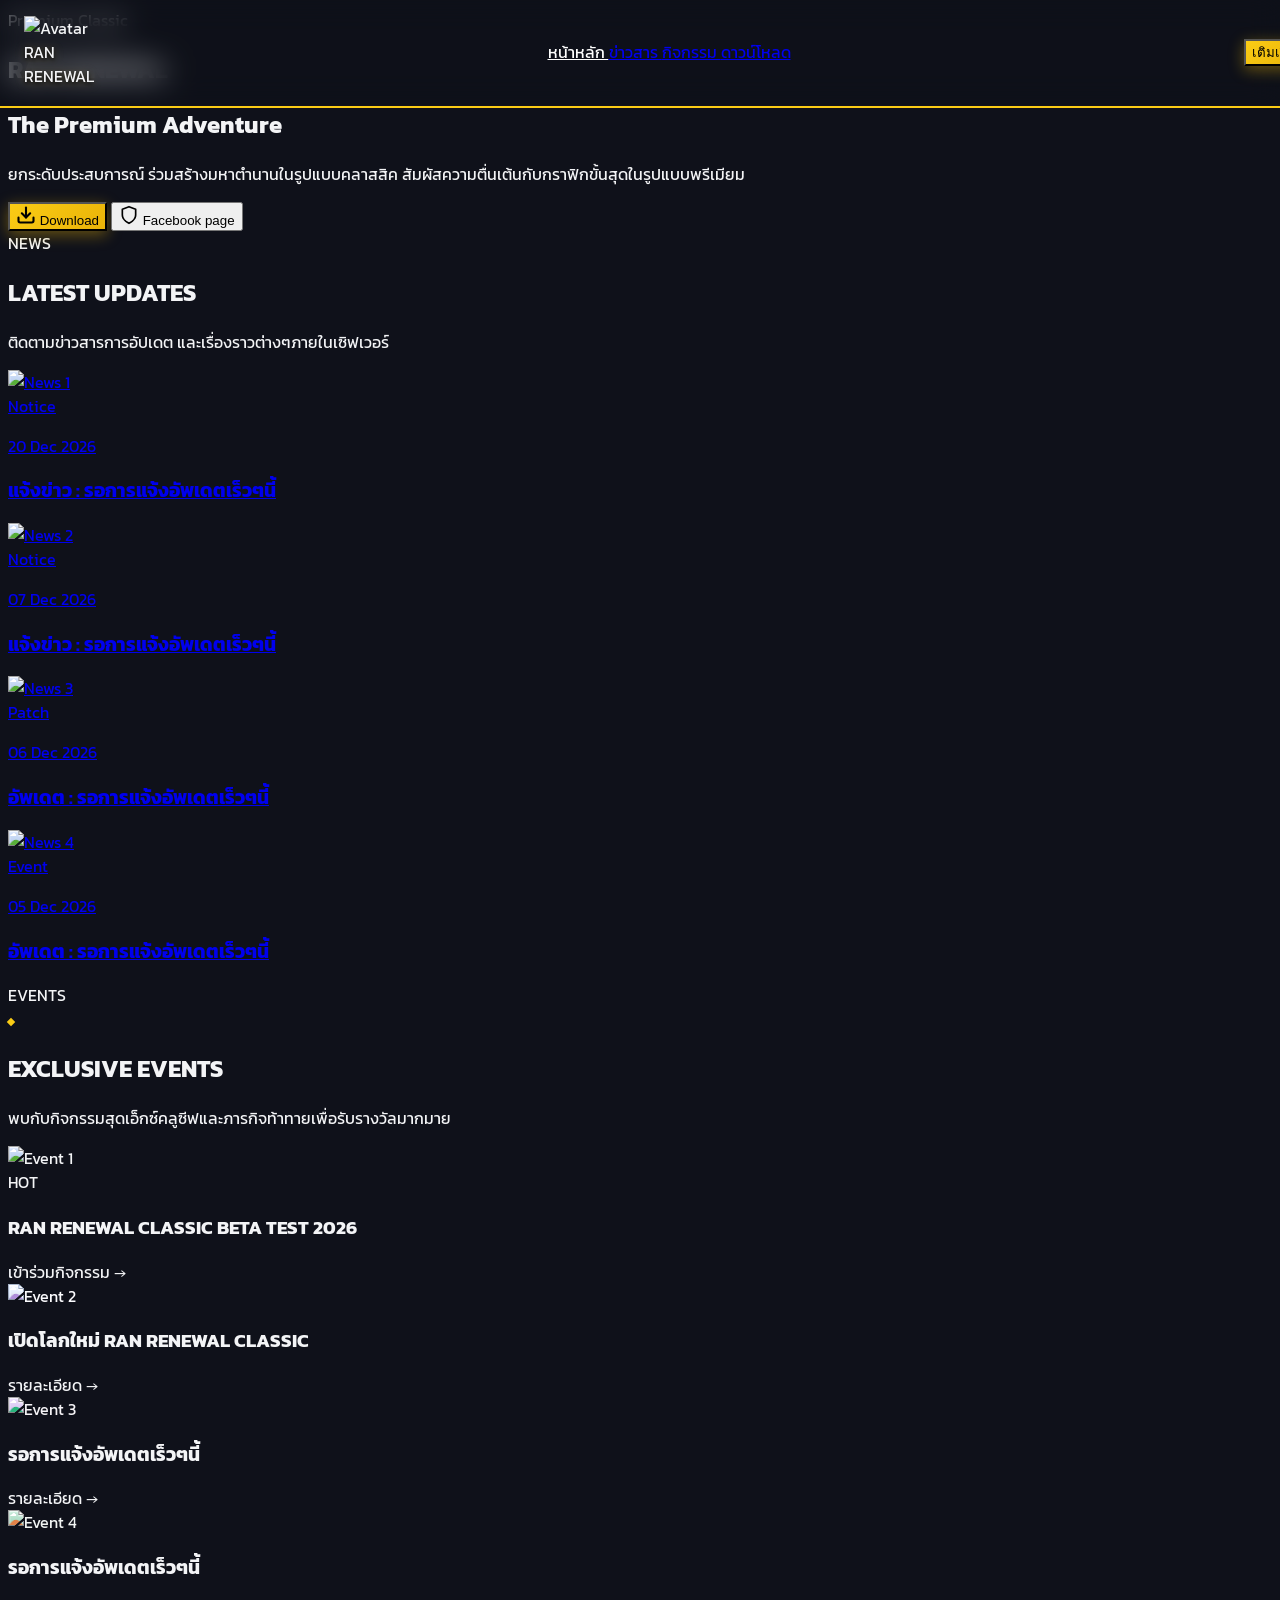
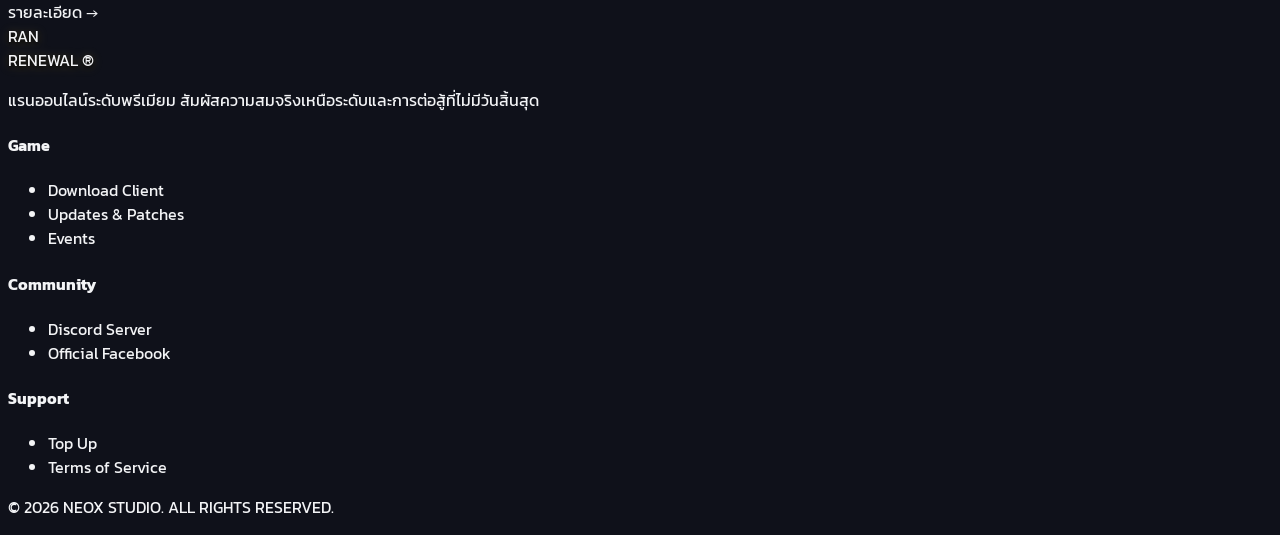
==== index.html @ 946227ad "Add files via upload" ====
<!doctype html>
<html lang="th" class="scroll-smooth">
  <head>
    <meta charset="UTF-8" />
    <meta name="viewport" content="width=device-width, initial-scale=1.0" />
    <title>RAN RENEWAL : Premium Classic</title>
    <style>
      html, body { background-color: #0F111A !important; color: #F3F4F6 !important; }
      #navbar {
        background-color: rgba(15, 17, 26, 0.3);
        backdrop-filter: blur(15px);
        -webkit-backdrop-filter: blur(15px);
      }
    </style>
    <link rel="icon" type="image/png" href="./assets/avatar.png" />
    <link rel="apple-touch-icon" href="./assets/avatar.png" />
    <!-- Google Fonts -->
    <link rel="preconnect" href="https://fonts.googleapis.com" />
    <link rel="preconnect" href="https://fonts.gstatic.com" crossorigin />
    <link
      href="https://fonts.googleapis.com/css2?family=Cinzel:wght@400;500;600;700;800;900&family=Kanit:wght@200;300;400;500;600;700&display=swap"
      rel="stylesheet"
    />
    <!-- Tailwind CSS -->
    <script src="https://cdn.tailwindcss.com"></script>
    <!-- Tailwind Configuration -->
    <script src="./js/tailwind-config.js"></script>
    <!-- Custom CSS -->
    <link rel="stylesheet" href="./css/style.css" />
  </head>
  <body
    style="background-color: #0F111A;"
    class="antialiased overflow-x-hidden selection:bg-ran-gold selection:text-black scroll-smooth"
  >
    <main class="w-full relative overflow-x-hidden">
      <header
        class="fixed top-0 w-full z-50 glass-panel py-4 px-6 md:px-12 flex justify-between items-center"
        id="navbar"
      >
        <div class="flex items-center gap-3 cursor-pointer group">
          <!-- Avatar Icon -->
          <div
            class="w-8 h-8 md:w-10 md:h-10 rounded-md flex items-center justify-center border border-[#d4af37] overflow-hidden relative shadow-[0_0_8px_rgba(212,175,55,0.15)] group-hover:shadow-[0_0_12px_rgba(212,175,55,0.3)] transition-all duration-300 bg-black"
          >
            <img src="./assets/avatar.png" alt="Avatar" class="w-full h-full object-cover transform group-hover:scale-105 transition-transform duration-700" />
            <!-- Inner shadow to make the border pop without being too heavy -->
            <div class="absolute inset-0 shadow-[inset_0_0_4px_rgba(0,0,0,0.6)] pointer-events-none"></div>
          </div>
          
          <!-- Logo Text (Premium Refined) -->
          <div class="flex items-center gap-1 md:gap-2 relative" style="filter: drop-shadow(0 2px 2px #000) drop-shadow(0 0 4px rgba(212,175,55,0.2));">
            <span
              class="font-cinzel text-lg md:text-[20px] font-bold tracking-[0.1em] text-transparent bg-clip-text bg-gradient-to-b from-[#fffae6] via-[#f59e0b] to-[#92400e] pr-0.5"
            >
              RAN
            </span>
            
            <div class="relative flex items-center justify-center w-1.5 h-1.5 mx-0.5 mt-0.5">
              <div class="absolute inset-0 bg-red-600 rounded-full blur-[1px]"></div>
              <div class="w-1.5 h-1.5 rounded-full border border-red-500 bg-transparent relative z-10"></div>
            </div>
            
            <span
              class="font-cinzel text-lg md:text-[20px] font-bold tracking-[0.1em] text-transparent bg-clip-text bg-gradient-to-b from-[#fffae6] via-[#f59e0b] to-[#92400e] pl-0.5"
            >
              RENEWAL
            </span>
          </div>
        </div>

        <nav
          class="hidden font-prompt md:flex gap-20 text-sm text-gray-300 tracking-wide"
        >
          <a
            href="#"
            class="nav-link hover:text-white relative transition-colors"
          >
            หน้าหลัก
          </a>
          <a
            href="#news"
            class="nav-link hover:text-white relative transition-colors"
          >
            ข่าวสาร
          </a>
          <a
            href="#events"
            class="nav-link hover:text-white relative transition-colors"
          >
            กิจกรรม
          </a>
          <a
            href="download.html"
            class="nav-link hover:text-white relative transition-colors"
          >
            ดาวน์โหลด
          </a>
        </nav>

        <button
          class="hidden md:flex bg-ran-gold text-black px-6 py-2 text-sm font-bold tracking-wide btn-gold items-center gap-2 rounded-md transform hover:scale-105 transition-all"
        >
          เติมเงิน
        </button>
      </header>

      <!-- Hero Section (Antigravity Design) -->
      <section
        style="background-color: #0F111A;"
        class="relative min-h-[90vh] md:min-h-screen flex items-center justify-center pt-20 overflow-hidden bg-cover bg-center bg-no-repeat bg-hero"
      >
        <!-- Overlay made highly contrasted -->
        <div
          class="absolute inset-0 bg-gradient-to-b from-[#0a0f18]/80 via-[#0a0f18]/40 to-[#0a0f18] z-0 pointer-events-none"
        ></div>

        <!-- Floating Particles Effect -->
        <div id="particles-container" class="absolute inset-0 z-0 pointer-events-none overflow-hidden mix-blend-screen"></div>

        <!-- Antigravity Ambient Glow Orbs -->
        <div
          class="absolute top-1/4 left-1/4 w-[250px] md:w-[400px] h-[250px] md:h-[400px] bg-blue-600/30 rounded-full blur-[100px] mix-blend-screen animate-pulse-glow z-0 pointer-events-none"
        ></div>
        <div
          class="absolute bottom-1/4 right-1/4 w-[200px] md:w-[300px] h-[200px] md:h-[300px] bg-ran-gold/20 rounded-full blur-[100px] mix-blend-screen animate-pulse-glow z-0 pointer-events-none"
          style="animation-delay: 1s"
        ></div>

        <!-- Spinning Rings -->
        <div
          class="absolute w-[350px] h-[350px] md:w-[700px] md:h-[700px] border border-white/5 rounded-full z-0 flex items-center justify-center animate-spin-slow pointer-events-none"
        >
          <div
            class="w-[250px] h-[250px] md:w-[550px] md:h-[550px] border border-ran-gold/20 rounded-full border-dashed animate-spin-slow-reverse"
          ></div>
          <!-- Orbiting nodes -->
          <div
            class="absolute w-1.5 h-1.5 rounded-full bg-ran-gold shadow-[0_0_15px_#FACC15] top-0 left-1/2 -translate-x-1/2"
          ></div>
          <div
            class="absolute w-2 h-2 rounded-full bg-blue-400 shadow-[0_0_20px_#60A5FA] bottom-[15%] left-[15%]"
          ></div>
          <div
            class="absolute w-1 h-1 rounded-full bg-white shadow-[0_0_10px_#FFF] top-[15%] right-[15%]"
          ></div>
        </div>

        <!-- Floating Content Container (Integrated smoothly with background) -->
        <div
          class="relative z-10 flex flex-col items-center text-center px-4 md:px-16 py-12 max-w-5xl mx-auto mt-10 group"
        >
          <!-- Soft blur for legibility without hard borders -->
          <div
            class="absolute inset-0 bg-black/50 blur-[100px] rounded-full pointer-events-none -z-10"
          ></div>

          <!-- 3rd Anniversary Badge -->
          <div
            class="inline-flex items-center gap-3 text-ran-gold mb-8 font-cinzel text-xs md:text-sm tracking-[0.4em] uppercase border border-ran-gold/30 bg-ran-gold/10 px-6 py-2 rounded-full shadow-[0_0_20px_rgba(250,204,21,0.15)] relative z-10 transition-transform duration-500 hover:scale-105 animate-premium-reveal"
          >
            <span
              class="w-1.5 h-1.5 rotate-45 bg-ran-gold shadow-[0_0_5px_#FACC15]"
            ></span>
            Premium Classic
            <span
              class="w-1.5 h-1.5 rotate-45 bg-ran-gold shadow-[0_0_5px_#FACC15]"
            ></span>
          </div>

          <h1
            class="font-cinzel text-6xl md:text-8xl font-black tracking-widest leading-none mb-4 relative z-10 animate-premium-reveal premium-delay-150"
          >
            <!-- Central intense glow -->
            <span
              class="absolute top-1/2 left-1/2 -translate-x-1/2 -translate-y-1/2 w-[120%] h-[120%] bg-ran-gold/10 blur-[60px] rounded-full -z-10 group-hover:bg-ran-gold/20 transition-colors duration-700 pointer-events-none"
            ></span>

            <span
              class="relative text-transparent bg-clip-text bg-gradient-to-b from-[#FACC15] to-[#A16207] drop-shadow-[0_0_15px_rgba(250,204,21,0.5)]"
            >
              RAN
            </span>
            <span
              class="relative text-transparent bg-clip-text bg-gradient-to-b from-white to-[#9CA3AF] drop-shadow-[0_0_15px_rgba(255,255,255,0.4)]"
            >
              RENEWAL
            </span>
          </h1>

          <h2
            class="font-cinzel text-sm md:text-2xl tracking-[0.6em] text-gray-300 md:tracking-[0.8em] mb-10 uppercase drop-shadow-[0_0_10px_rgba(255,255,255,0.2)] animate-premium-reveal premium-delay-300"
          >
            The Premium Adventure
          </h2>

          <p
            class="font-prompt text-gray-300 text-sm md:text-base mb-12 max-w-[650px] font-light leading-relaxed tracking-wide drop-shadow-md opacity-90 relative z-10 animate-premium-reveal premium-delay-450"
          >
            ยกระดับประสบการณ์
            <span class="text-ran-gold font-medium">
              ร่วมสร้างมหาตำนานในรูปแบบคลาสสิค
            </span>
            สัมผัสความตื่นเต้นกับกราฟิกขั้นสุดในรูปแบบพรีเมียม
          </p>

          <div
            class="flex flex-col md:flex-row gap-6 w-full md:w-auto px-4 md:px-0 relative z-10 animate-premium-reveal premium-delay-600"
          >
            <button
              onclick="window.location.href='download.html'"
              class="flex-1 md:flex-none btn-gold text-black px-12 py-4 flex items-center justify-center gap-3 rounded-lg group border border-[#FDE047] relative overflow-hidden transition-all duration-300 hover:shadow-[0_0_40px_rgba(250,204,21,0.6)] hover:-translate-y-1"
            >
              <div class="absolute inset-0 overflow-hidden pointer-events-none">
                <div
                  class="absolute top-0 h-full w-[40%] bg-gradient-to-r from-transparent via-white to-transparent opacity-40 animate-sweep mix-blend-overlay"
                ></div>
              </div>
              <svg
                xmlns="http://www.w3.org/2000/svg"
                width="20"
                height="20"
                viewBox="0 0 24 24"
                fill="none"
                stroke="currentColor"
                stroke-width="2.5"
                stroke-linecap="round"
                stroke-linejoin="round"
                class="relative z-10"
              >
                <path d="M21 15v4a2 2 0 0 1-2 2H5a2 2 0 0 1-2-2v-4"></path>
                <polyline points="7 10 12 15 17 10"></polyline>
                <line x1="12" y1="15" x2="12" y2="3"></line>
              </svg>
              <span class="font-bold uppercase tracking-[0.2em] relative z-10">
                Download
              </span>
            </button>
            <button
              class="flex-1 md:flex-none text-white hover:text-ran-gold py-4 px-12 flex items-center justify-center gap-3 tracking-[0.2em] rounded-lg bg-white/5 border border-white/20 hover:border-ran-gold hover:bg-white/10 backdrop-blur-md shadow-[0_0_15px_rgba(255,255,255,0.05)] hover:shadow-[0_0_30px_rgba(250,204,21,0.3)] transition-all duration-300 hover:-translate-y-1"
            >
              <svg
                xmlns="http://www.w3.org/2000/svg"
                width="20"
                height="20"
                viewBox="0 0 24 24"
                fill="none"
                stroke="currentColor"
                stroke-width="2"
                stroke-linecap="round"
                stroke-linejoin="round"
              >
                <path d="M12 22s8-4 8-10V5l-8-3-8 3v7c0 6 8 10 8 10z"></path>
              </svg>
              <span class="uppercase font-medium text-sm text-center">
                Facebook page
              </span>
            </button>
          </div>
        </div>
      </section>

      <!-- Premium Separator Transition -->
      <div
        class="relative w-full h-24 flex items-center justify-center -my-12 z-30 pointer-events-none"
      >
        <!-- Blending gradient background to smooth out the hard cut -->
        <div
          class="absolute inset-0 bg-gradient-to-b from-[#0F111A] via-transparent to-[#161925] opacity-80"
        ></div>

        <!-- Glowing Faded Line -->
        <div
          class="w-full max-w-7xl h-[2px] bg-gradient-to-r from-transparent via-ran-gold/30 to-transparent absolute top-1/2 overflow-hidden shadow-[0_0_15px_rgba(250,204,21,0.3)]"
        >
          <div
            class="absolute top-0 h-full w-[20%] bg-gradient-to-r from-transparent via-ran-gold to-transparent opacity-80 animate-sweep shadow-[0_0_15px_#FACC15]"
          ></div>
        </div>

        <!-- Middle glowing design -->
        <div
          class="absolute top-1/2 left-1/2 -translate-x-1/2 -translate-y-1/2 flex items-center gap-3"
        >
          <!-- Left Long Fade Dash -->
          <div class="w-12 md:w-24 h-[1px] bg-gradient-to-l from-ran-gold to-transparent shadow-[0_0_10px_#FACC15]"></div>

          <!-- Left Hollow Diamond -->
          <div
            class="w-2.5 h-2.5 rotate-45 border-[1px] border-ran-gold shadow-[0_0_8px_#FACC15]"
          ></div>

          <!-- Center Glowing Diamond -->
          <div class="relative flex items-center justify-center">
            <div
              class="absolute inset-0 bg-ran-gold blur-[12px] opacity-60 rounded-full animate-pulse-glow"
            ></div>
            <div
              class="w-4 h-4 rotate-45 border-[1.5px] border-ran-gold bg-[#0F111A] flex items-center justify-center relative z-10 shadow-[0_0_15px_rgba(250,204,21,0.5)]"
            >
              <div
                class="w-1.5 h-1.5 bg-ran-gold shadow-[0_0_8px_#FACC15]"
              ></div>
            </div>
          </div>

          <!-- Right Hollow Diamond -->
          <div
            class="w-2.5 h-2.5 rotate-45 border-[1px] border-ran-gold shadow-[0_0_8px_#FACC15]"
          ></div>

          <!-- Right Long Fade Dash -->
          <div class="w-12 md:w-24 h-[1px] bg-gradient-to-r from-ran-gold to-transparent shadow-[0_0_10px_#FACC15]"></div>
        </div>
      </div>

      <!-- News Layer -->
      <section
        id="news"
        class="py-20 md:py-32 px-6 md:px-12 relative z-10 bg-ran-section-alt"
      >
        <div class="max-w-7xl mx-auto relative z-10">
          <div
            class="flex flex-col md:flex-row justify-between items-end mb-16 gap-6"
          >
            <div
              class="relative pl-5 md:pl-8 border-l-[3px] border-ran-gold/40"
            >
              <!-- Large subtle background text -->
              <span
                class="absolute -top-10 -left-2 md:-top-16 md:-left-4 text-[70px] md:text-[110px] font-cinzel font-black pointer-events-none select-none text-transparent bg-clip-text bg-gradient-to-b from-white/[0.05] to-transparent"
              >
                NEWS
              </span>

              <!-- Main Header -->
              <h2
                class="font-cinzel text-4xl md:text-5xl font-black mb-3 tracking-[0.15em] drop-shadow-lg uppercase relative z-10 flex flex-wrap gap-x-4"
              >
                <span
                  class="text-transparent bg-clip-text bg-gradient-to-b from-white to-gray-400 drop-shadow-[0_2px_10px_rgba(255,255,255,0.2)]"
                >
                  LATEST
                </span>
                <span
                  class="text-transparent bg-clip-text bg-gradient-to-b from-[#FACC15] via-[#EAB308] to-[#854d0e] drop-shadow-[0_2px_15px_rgba(250,204,21,0.4)]"
                >
                  UPDATES
                </span>
              </h2>

              <!-- Subtitle with accent line -->
              <div class="flex items-center gap-3 relative z-10">
                <div
                  class="w-1.5 h-1.5 rotate-45 bg-ran-gold shadow-[0_0_5px_#FACC15]"
                ></div>
                <p
                  class="text-gray-300 text-sm md:text-base font-light font-prompt tracking-[0.05em]"
                >
                  ติดตามข่าวสารการอัปเดต และเรื่องราวต่างๆภายในเซิฟเวอร์
                </p>
              </div>
            </div>
            <!-- <a href="#" class="text-xs text-ran-gold-dark hover:text-ran-gold transition-all duration-300 inline-flex items-center gap-2 uppercase tracking-widest font-cinzel border border-ran-gold-dark/30 hover:border-ran-gold px-6 py-2 rounded-md bg-white/5 hover:bg-ran-gold/10 hover:shadow-[0_0_20px_rgba(250,204,21,0.5)]">
                View Archive <span>&rarr;</span>
            </a> -->
          </div>

          <div class="grid grid-cols-1 md:grid-cols-2 lg:grid-cols-4 gap-8">
            <a
              href="#"
              class="block group rounded-xl overflow-hidden bg-ran-card shadow-lg hover:shadow-[0_0_30px_rgba(59,130,246,0.6)] relative hover:z-20 hover:-translate-y-2 transition-all duration-300 border border-white/5 hover:border-blue-500"
            >
              <div class="relative h-48 overflow-hidden">
                <img
                  src="./assets/card_news_1774046502289.png"
                  alt="News 1"
                  class="w-full h-full object-cover transition-transform duration-700 group-hover:scale-110"
                />
                <div
                  class="absolute top-3 right-3 bg-blue-600 text-white text-[10px] font-bold px-3 py-1 tracking-wider rounded uppercase shadow-md"
                >
                  Notice
                </div>
              </div>
              <div class="p-6">
                <p
                  class="text-[11px] text-ran-gold mb-2 font-prompt tracking-wider uppercase"
                >
                  20 Dec 2026
                </p>
                <h3
                  class="text-base font-medium text-white group-hover:text-blue-400 transition-colors line-clamp-2 leading-relaxed font-prompt"
                >
                  แจ้งข่าว : รอการแจ้งอัพเดตเร็วๆนี้
                </h3>
              </div>
            </a>

            <a
              href="#"
              class="block group rounded-xl overflow-hidden bg-ran-card shadow-lg hover:shadow-[0_0_30px_rgba(96,165,250,0.6)] relative hover:z-20 hover:-translate-y-2 transition-all duration-300 border border-white/5 hover:border-blue-400"
            >
              <div class="relative h-48 overflow-hidden">
                <img
                  src="./assets/card_news_1774046502289.png"
                  alt="News 2"
                  class="w-full h-full object-cover transition-transform duration-700 group-hover:scale-110 hue-rotate-[90deg]"
                />
                <div
                  class="absolute top-3 right-3 bg-blue-600 text-white text-[10px] font-bold px-3 py-1 tracking-wider rounded uppercase shadow-md"
                >
                  Notice
                </div>
              </div>
              <div class="p-6">
                <p
                  class="text-[11px] text-ran-gold mb-2 font-prompt tracking-wider uppercase"
                >
                  07 Dec 2026
                </p>
                <h3
                  class="text-base font-medium text-white group-hover:text-blue-400 transition-colors line-clamp-2 leading-relaxed font-prompt"
                >
                  แจ้งข่าว : รอการแจ้งอัพเดตเร็วๆนี้
                </h3>
              </div>
            </a>

            <a
              href="#"
              class="block group rounded-xl overflow-hidden bg-ran-card shadow-lg hover:shadow-[0_0_30px_rgba(192,132,252,0.6)] relative hover:z-20 hover:-translate-y-2 transition-all duration-300 border border-white/5 hover:border-purple-400"
            >
              <div class="relative h-48 overflow-hidden">
                <img
                  src="./assets/card_news_1774046502289.png"
                  alt="News 3"
                  class="w-full h-full object-cover transition-transform duration-700 group-hover:scale-110 hue-rotate-180"
                />
                <div
                  class="absolute top-3 right-3 bg-purple-600 text-white text-[10px] font-bold px-3 py-1 tracking-wider rounded uppercase shadow-md"
                >
                  Patch
                </div>
              </div>
              <div class="p-6">
                <p
                  class="text-[11px] text-ran-gold mb-2 font-prompt tracking-wider uppercase"
                >
                  06 Dec 2026
                </p>
                <h3
                  class="text-base font-medium text-white group-hover:text-purple-400 transition-colors line-clamp-2 leading-relaxed font-prompt"
                >
                  อัพเดต : รอการแจ้งอัพเดตเร็วๆนี้
                </h3>
              </div>
            </a>

            <a
              href="#"
              class="block group rounded-xl overflow-hidden bg-ran-card shadow-lg hover:shadow-[0_0_30px_rgba(250,204,21,0.6)] relative hover:z-20 hover:-translate-y-2 transition-all duration-300 border border-white/5 hover:border-ran-gold"
            >
              <div class="relative h-48 overflow-hidden">
                <img
                  src="./assets/card_news_1774046502289.png"
                  alt="News 4"
                  class="w-full h-full object-cover transition-transform duration-700 group-hover:scale-110 sepia"
                />
                <div
                  class="absolute top-3 right-3 bg-ran-gold text-black text-[10px] font-bold px-3 py-1 tracking-wider rounded uppercase shadow-md"
                >
                  Event
                </div>
              </div>
              <div class="p-6">
                <p
                  class="text-[11px] text-ran-gold mb-2 font-prompt tracking-wider uppercase"
                >
                  05 Dec 2026
                </p>
                <h3
                  class="text-base font-medium text-white group-hover:text-ran-gold transition-colors line-clamp-2 leading-relaxed font-prompt"
                >
                  อัพเดต : รอการแจ้งอัพเดตเร็วๆนี้
                </h3>
              </div>
            </a>
          </div>
        </div>
      </section>

      <!-- Premium Separator Transition (News to Events) -->
      <div
        class="relative w-full h-24 flex items-center justify-center -my-12 z-30 pointer-events-none"
      >
        <!-- Blending gradient background to smooth out the hard cut -->
        <div
          class="absolute inset-0 bg-gradient-to-b from-[#161925] via-transparent to-[#1A1625] opacity-80"
        ></div>

        <!-- Glowing Faded Line -->
        <div
          class="w-full max-w-7xl h-[2px] bg-gradient-to-r from-transparent via-ran-gold/30 to-transparent absolute top-1/2 overflow-hidden shadow-[0_0_15px_rgba(250,204,21,0.3)]"
        >
          <div
            class="absolute top-0 h-full w-[20%] bg-gradient-to-r from-transparent via-ran-gold to-transparent opacity-80 animate-sweep shadow-[0_0_15px_#FACC15]"
          ></div>
        </div>

        <!-- Middle glowing design -->
        <div
          class="absolute top-1/2 left-1/2 -translate-x-1/2 -translate-y-1/2 flex items-center gap-3"
        >
          <!-- Left Long Fade Dash -->
          <div class="w-12 md:w-24 h-[1px] bg-gradient-to-l from-ran-gold to-transparent shadow-[0_0_10px_#FACC15]"></div>

          <!-- Left Hollow Diamond -->
          <div
            class="w-2.5 h-2.5 rotate-45 border-[1px] border-ran-gold shadow-[0_0_8px_#FACC15]"
          ></div>

          <!-- Center Glowing Diamond -->
          <div class="relative flex items-center justify-center">
            <div
              class="absolute inset-0 bg-ran-gold blur-[12px] opacity-60 rounded-full animate-pulse-glow"
            ></div>
            <div
              class="w-4 h-4 rotate-45 border-[1.5px] border-ran-gold bg-[#0F111A] flex items-center justify-center relative z-10 shadow-[0_0_15px_rgba(250,204,21,0.5)]"
            >
              <div
                class="w-1.5 h-1.5 bg-ran-gold shadow-[0_0_8px_#FACC15]"
              ></div>
            </div>
          </div>

          <!-- Right Hollow Diamond -->
          <div
            class="w-2.5 h-2.5 rotate-45 border-[1px] border-ran-gold shadow-[0_0_8px_#FACC15]"
          ></div>

          <!-- Right Long Fade Dash -->
          <div class="w-12 md:w-24 h-[1px] bg-gradient-to-r from-ran-gold to-transparent shadow-[0_0_10px_#FACC15]"></div>
        </div>
      </div>

      <!-- Events Section (Contrasting background) -->
      <section
        id="events"
        class="py-24 md:py-32 px-6 md:px-12 relative z-10 bg-[#1A1625] overflow-hidden"
      >
        <!-- Faint gradient overlay -->
        <div
          class="absolute inset-0 bg-gradient-to-t from-ran-bg to-transparent z-0 pointer-events-none"
        ></div>

        <div class="max-w-7xl mx-auto relative z-10">
          <div class="text-center mb-16 relative flex flex-col items-center">
            <!-- Large subtle background text -->
            <span
              class="absolute top-1/2 left-1/2 -translate-x-1/2 -translate-y-[60%] text-[70px] md:text-[110px] font-cinzel font-black pointer-events-none select-none text-transparent bg-clip-text bg-gradient-to-b from-white/[0.05] to-transparent z-0"
            >
              EVENTS
            </span>

            <div class="relative z-10 flex flex-col items-center">
              <span class="diamond mb-6 shadow-[0_0_10px_#FACC15]"></span>
              <h2
                class="font-cinzel text-4xl md:text-5xl font-black mb-4 tracking-[0.15em] drop-shadow-lg uppercase flex flex-wrap justify-center gap-x-4"
              >
                <span
                  class="text-transparent bg-clip-text bg-gradient-to-b from-white to-gray-400 drop-shadow-[0_2px_10px_rgba(255,255,255,0.2)]"
                >
                  EXCLUSIVE
                </span>
                <span
                  class="text-transparent bg-clip-text bg-gradient-to-b from-[#FACC15] via-[#EAB308] to-[#854d0e] drop-shadow-[0_2px_15px_rgba(250,204,21,0.4)]"
                >
                  EVENTS
                </span>
              </h2>
              <div
                class="w-24 h-[1px] bg-gradient-to-r from-transparent via-ran-gold to-transparent mb-5 opacity-70"
              ></div>
              <p
                class="text-gray-300 text-sm md:text-base font-light font-prompt tracking-[0.05em] max-w-2xl mx-auto"
              >
                พบกับกิจกรรมสุดเอ็กซ์คลูซีฟและภารกิจท้าทายเพื่อรับรางวัลมากมาย
              </p>
            </div>
          </div>

          <div class="grid grid-cols-1 md:grid-cols-2 lg:grid-cols-4 gap-6">
            <!-- Event cards brightened -->
            <div class="group cursor-pointer">
              <div
                class="relative h-72 rounded-2xl overflow-hidden border border-white/10 group-hover:border-ran-gold transition-all duration-500 shadow-xl group-hover:shadow-[0_0_30px_rgba(250,204,21,0.6)] group-hover:z-20 z-10"
              >
                <div
                  class="absolute inset-0 bg-gradient-to-t from-[#1A1625] via-transparent to-transparent z-10 opacity-90 group-hover:opacity-70 transition-opacity"
                ></div>
                <img
                  src="./assets/card_news_1774046502289.png"
                  alt="Event 1"
                  class="w-full h-full object-cover transition-transform duration-700 group-hover:scale-105 saturate-150"
                />
                <div class="absolute top-4 left-4 z-20 flex gap-2">
                  <span
                    class="bg-red-500 text-[10px] text-white font-bold px-3 py-1 rounded shadow-lg animate-pulse"
                  >
                    HOT
                  </span>
                </div>
                <div
                  class="absolute bottom-0 left-0 w-full p-6 z-20 transform translate-y-2 group-hover:translate-y-0 transition-transform"
                >
                  <h3
                    class="font-prompt text-lg font-bold text-white mb-2 leading-tight drop-shadow-md"
                  >
                    RAN RENEWAL CLASSIC BETA TEST 2026
                  </h3>
                  <div
                    class="flex items-center gap-2 text-xs text-ran-gold font-prompt font-semibold uppercase tracking-widest bg-black/40 px-3 py-1.5 rounded w-max backdrop-blur-md opacity-0 group-hover:opacity-100 transition-opacity"
                  >
                    <span>เข้าร่วมกิจกรรม</span>
                    <span>&rarr;</span>
                  </div>
                </div>
              </div>
            </div>

            <div class="group cursor-pointer">
              <div
                class="relative h-72 rounded-2xl overflow-hidden border border-white/10 group-hover:border-ran-gold transition-all duration-500 shadow-xl group-hover:shadow-[0_0_30px_rgba(250,204,21,0.6)] group-hover:z-20 z-10"
              >
                <div
                  class="absolute inset-0 bg-gradient-to-t from-[#1A1625] via-transparent to-transparent z-10 opacity-90 group-hover:opacity-70 transition-opacity"
                ></div>
                <img
                  src="./assets/card_news_1774046502289.png"
                  alt="Event 2"
                  class="w-full h-full object-cover transition-transform duration-700 group-hover:scale-105 saturate-150"
                  style="filter: sepia(0.5) hue-rotate(180deg)"
                />
                <div
                  class="absolute bottom-0 left-0 w-full p-6 z-20 transform translate-y-2 group-hover:translate-y-0 transition-transform"
                >
                  <h3
                    class="font-prompt text-lg font-bold text-white mb-2 leading-tight drop-shadow-md"
                  >
                    เปิดโลกใหม่ RAN RENEWAL CLASSIC
                  </h3>
                  <div
                    class="flex items-center gap-2 text-xs text-ran-gold font-prompt font-semibold uppercase tracking-widest bg-black/40 px-3 py-1.5 rounded w-max backdrop-blur-md opacity-0 group-hover:opacity-100 transition-opacity"
                  >
                    <span>รายละเอียด</span>
                    <span>&rarr;</span>
                  </div>
                </div>
              </div>
            </div>

            <div class="group cursor-pointer">
              <div
                class="relative h-72 rounded-2xl overflow-hidden border border-white/10 group-hover:border-ran-gold transition-all duration-500 shadow-xl group-hover:shadow-[0_0_30px_rgba(250,204,21,0.6)] group-hover:z-20 z-10"
              >
                <div
                  class="absolute inset-0 bg-gradient-to-t from-[#1A1625] via-transparent to-transparent z-10 opacity-90 group-hover:opacity-70 transition-opacity"
                ></div>
                <img
                  src="./assets/card_news_1774046502289.png"
                  alt="Event 3"
                  class="w-full h-full object-cover transition-transform duration-700 group-hover:scale-105 saturate-150"
                  style="filter: hue-rotate(45deg)"
                />
                <div
                  class="absolute bottom-0 left-0 w-full p-6 z-20 transform translate-y-2 group-hover:translate-y-0 transition-transform"
                >
                  <h3
                    class="font-prompt text-lg font-bold text-white mb-2 leading-tight drop-shadow-md"
                  >
                    รอการแจ้งอัพเดตเร็วๆนี้
                  </h3>
                  <div
                    class="flex items-center gap-2 text-xs text-ran-gold font-prompt font-semibold uppercase tracking-widest bg-black/40 px-3 py-1.5 rounded w-max backdrop-blur-md opacity-0 group-hover:opacity-100 transition-opacity"
                  >
                    <span>รายละเอียด</span>
                    <span>&rarr;</span>
                  </div>
                </div>
              </div>
            </div>

            <div class="group cursor-pointer">
              <div
                class="relative h-72 rounded-2xl overflow-hidden border border-white/10 group-hover:border-ran-gold transition-all duration-500 shadow-xl group-hover:shadow-[0_0_30px_rgba(250,204,21,0.6)] group-hover:z-20 z-10"
              >
                <div
                  class="absolute inset-0 bg-gradient-to-t from-[#1A1625] via-transparent to-transparent z-10 opacity-90 group-hover:opacity-70 transition-opacity"
                ></div>
                <img
                  src="./assets/card_news_1774046502289.png"
                  alt="Event 4"
                  class="w-full h-full object-cover transition-transform duration-700 group-hover:scale-105 saturate-150"
                  style="filter: hue-rotate(-80deg)"
                />
                <div
                  class="absolute bottom-0 left-0 w-full p-6 z-20 transform translate-y-2 group-hover:translate-y-0 transition-transform"
                >
                  <h3
                    class="font-prompt text-lg font-bold text-white mb-2 leading-tight drop-shadow-md"
                  >
                    รอการแจ้งอัพเดตเร็วๆนี้
                  </h3>
                  <div
                    class="flex items-center gap-2 text-xs text-ran-gold font-prompt font-semibold uppercase tracking-widest bg-black/40 px-3 py-1.5 rounded w-max backdrop-blur-md opacity-0 group-hover:opacity-100 transition-opacity"
                  >
                    <span>รายละเอียด</span>
                    <span>&rarr;</span>
                  </div>
                </div>
              </div>
            </div>
          </div>
        </div>
      </section>

      <!-- Footer separated by brighter border -->
      <footer
        class="bg-[#0A0C14] pt-20 pb-10 px-6 md:px-12 border-t border-ran-gold/20 relative overflow-hidden"
      >
        <div
          class="max-w-7xl mx-auto grid grid-cols-1 md:grid-cols-4 gap-12 mb-16 relative z-10"
        >
          <div class="col-span-1">
          <div
            class="flex items-center gap-1.5 md:gap-2 mb-6"
            style="filter: drop-shadow(0 2px 2px #000) drop-shadow(0 0 4px rgba(212,175,55,0.2));"
          >
            <span
              class="font-cinzel text-lg font-bold tracking-[0.1em] text-transparent bg-clip-text bg-gradient-to-b from-[#fffae6] via-[#f59e0b] to-[#92400e] pr-0.5"
            >
              RAN
            </span>
            
            <div class="relative flex items-center justify-center w-1.5 h-1.5 mx-0.5 mt-0.5">
              <div class="absolute inset-0 bg-red-600 rounded-full blur-[1px]"></div>
              <div class="w-1.5 h-1.5 rounded-full border border-red-500 bg-transparent relative z-10"></div>
            </div>
            
            <span
              class="font-cinzel text-lg font-bold tracking-[0.1em] text-transparent bg-clip-text bg-gradient-to-b from-[#fffae6] via-[#f59e0b] to-[#92400e] pl-0.5"
            >
              RENEWAL
            </span>
            <span class="text-[10px] text-blue-400 align-top ml-1 drop-shadow-none">&reg;</span>
          </div>
            <p
              class="text-gray-400 text-sm leading-relaxed mb-8 font-light font-prompt"
            >
              แรนออนไลน์ระดับพรีเมียม
              สัมผัสความสมจริงเหนือระดับและการต่อสู้ที่ไม่มีวันสิ้นสุด
            </p>
          </div>
          <div class="text-sm font-prompt">
            <h4
              class="text-white font-medium mb-6 uppercase tracking-widest font-cinzel border-l-2 border-ran-gold pl-3"
            >
              Game
            </h4>
            <ul class="space-y-4 text-gray-400 font-light">
              <li
                class="hover:text-white cursor-pointer transition-colors block pl-3"
              >
                Download Client
              </li>
              <li
                class="hover:text-white cursor-pointer transition-colors block pl-3"
              >
                Updates & Patches
              </li>
              <li
                class="hover:text-white cursor-pointer transition-colors block pl-3"
              >
                Events
              </li>
            </ul>
          </div>
          <div class="text-sm font-prompt">
            <h4
              class="text-white font-medium mb-6 uppercase tracking-widest font-cinzel border-l-2 border-blue-500 pl-3"
            >
              Community
            </h4>
            <ul class="space-y-4 text-gray-400 font-light">
              <li
                class="hover:text-white cursor-pointer transition-colors block pl-3"
              >
                Discord Server
              </li>
              <li
                class="hover:text-white cursor-pointer transition-colors block pl-3"
              >
                Official Facebook
              </li>
            </ul>
          </div>
          <div class="text-sm font-prompt">
            <h4
              class="text-white font-medium mb-6 uppercase tracking-widest font-cinzel border-l-2 border-purple-500 pl-3"
            >
              Support
            </h4>
            <ul class="space-y-4 text-gray-400 font-light">
              <li
                class="hover:text-white cursor-pointer transition-colors block pl-3"
              >
                Top Up
              </li>
              <li
                class="hover:text-white cursor-pointer transition-colors block pl-3"
              >
                Terms of Service
              </li>
            </ul>
          </div>
        </div>
        <div
          class="max-w-7xl mx-auto flex flex-col items-center justify-center text-xs text-gray-500 uppercase tracking-widest relative z-10 pt-8 border-t border-white/5 font-prompt"
        >
          <p class="mb-2">© 2026 NEOX STUDIO. ALL RIGHTS RESERVED.</p>
        </div>
      </footer>
    </main>

    <script src="./js/main.js"></script>
  </body>
</html>
---- css/style.css ----
html, body { 
    font-family: 'Kanit', sans-serif; 
    background-color: #0F111A; 
    color: #F3F4F6;
}

* {
    -webkit-tap-highlight-color: transparent;
}

a, button {
    -webkit-tap-highlight-color: transparent !important;
}

#navbar {
    position: fixed;
    top: 0;
    left: 0;
    width: 100%;
    z-index: 50;
    display: flex;
    justify-content: space-between;
    align-items: center;
    padding: 1rem 1.5rem;
    transition: background-color 0.3s ease, box-shadow 0.3s ease, border-bottom 0.3s ease;
    backdrop-filter: blur(15px);
    -webkit-backdrop-filter: blur(15px);
    border-bottom: 1px solid transparent;
}

.btn-gold {
    background: linear-gradient(135deg, #FACC15 0%, #EAB308 100%);
    box-shadow: 0 4px 15px rgba(234, 179, 8, 0.4);
    transition: all 0.3s ease;
}
.btn-gold:hover {
    box-shadow: 0 6px 20px rgba(250, 204, 21, 0.6);
    transform: translateY(-2px);
    color: #111;
}
.nav-link::after {
    content: '';
    position: absolute;
    width: 0%;
    height: 2px;
    bottom: -4px;
    left: 50%;
    transform: translateX(-50%);
    background-color: #FACC15;
    transition: width 0.3s ease;
}
.nav-link:hover::after, .nav-link.active::after { width: 100%; }
.nav-link.active { color: white; }
.glass-panel {
    background: rgba(15, 17, 26, 0.3);
    border-bottom: 1px solid rgba(255, 255, 255, 0.05);
}
.nav-scrolled {
    background-color: rgba(15, 17, 26, 0.95);
    box-shadow: 0 4px 20px rgba(0, 0, 0, 0.7);
    border-bottom: 1px solid rgba(212, 175, 55, 0.15);
}

/* Premium Text Reveal Animation */
@keyframes premiumReveal {
    0% {
        opacity: 0;
        transform: translate3d(0, 20px, 0);
    }
    100% {
        opacity: 1;
        transform: translate3d(0, 0, 0);
    }
}
.animate-premium-reveal {
    animation: premiumReveal 1.2s cubic-bezier(0.25, 1, 0.5, 1) both;
    will-change: transform, opacity;
}
.premium-delay-150 { animation-delay: 150ms; }
.premium-delay-300 { animation-delay: 300ms; }
.premium-delay-450 { animation-delay: 450ms; }
.premium-delay-600 { animation-delay: 600ms; }

/* Floating Particles */
@keyframes floatUpParticle {
    0% {
        transform: translateY(0vh) translateX(0) scale(0);
        opacity: 0;
    }
    10% {
        opacity: 0.8;
        transform: translateY(-10vh) translateX(10px) scale(1);
    }
    50% {
        opacity: 0.6;
        transform: translateY(-50vh) translateX(-15px) scale(1);
    }
    90% {
        opacity: 0.8;
    }
    100% {
        transform: translateY(-120vh) translateX(20px) scale(0);
        opacity: 0;
    }
}
.particle {
    position: absolute;
    bottom: -20px;
    border-radius: 50%;
    animation: floatUpParticle linear infinite;
    opacity: 0;
    pointer-events: none;
}

.diamond {
    width: 6px; height: 6px;
    background: #FACC15;
    transform: rotate(45deg);
    display: inline-block;
}
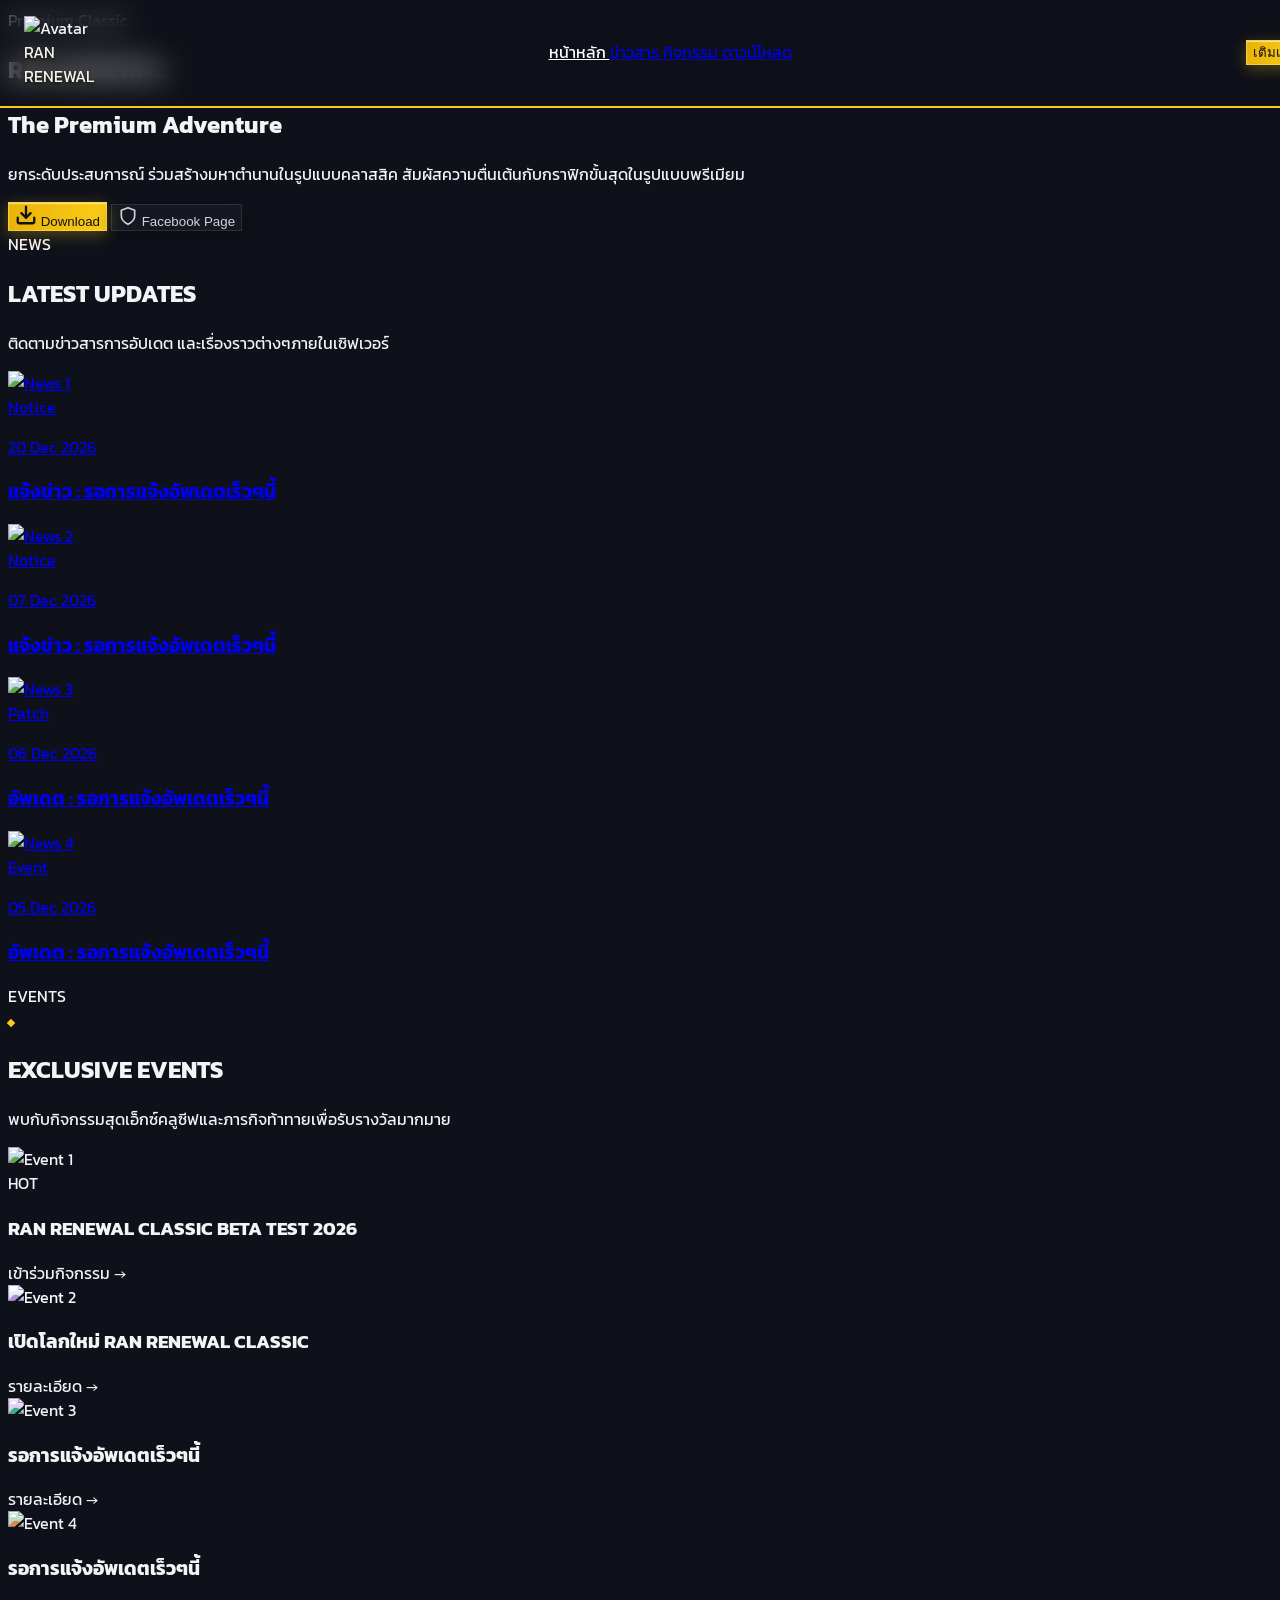
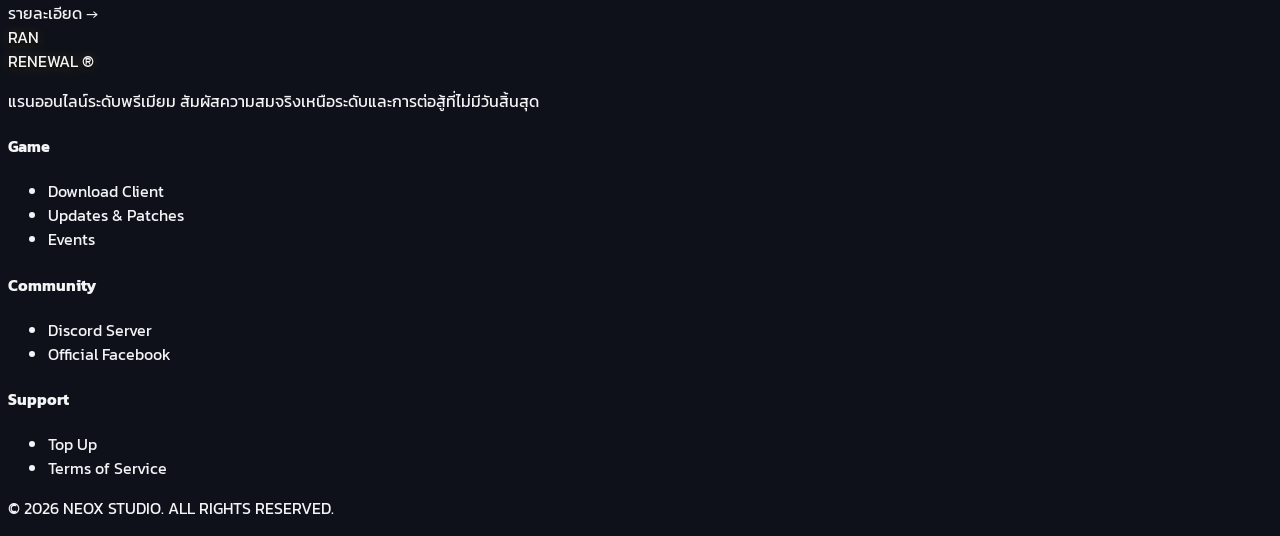
==== commit 99dd4197: "ปรับปุ่มดีไซน์ใหม่สไตล์ Premium" ====
--- a/index.html
+++ b/index.html
@@ -98,7 +98,7 @@
         </nav>
 
         <button
-          class="hidden md:flex bg-ran-gold text-black px-6 py-2 text-sm font-bold tracking-wide btn-gold items-center gap-2 rounded-md transform hover:scale-105 transition-all"
+          class="hidden md:flex px-6 py-2 text-sm font-prompt font-semibold tracking-widest btn-gold items-center justify-center gap-2 rounded-md uppercase"
         >
           เติมเงิน
         </button>
@@ -208,35 +208,30 @@
           >
             <button
               onclick="window.location.href='download.html'"
-              class="flex-1 md:flex-none btn-gold text-black px-12 py-4 flex items-center justify-center gap-3 rounded-lg group border border-[#FDE047] relative overflow-hidden transition-all duration-300 hover:shadow-[0_0_40px_rgba(250,204,21,0.6)] hover:-translate-y-1"
-            >
-              <div class="absolute inset-0 overflow-hidden pointer-events-none">
-                <div
-                  class="absolute top-0 h-full w-[40%] bg-gradient-to-r from-transparent via-white to-transparent opacity-40 animate-sweep mix-blend-overlay"
-                ></div>
-              </div>
+              class="flex-1 md:flex-none btn-gold px-12 py-4 flex items-center justify-center gap-3 rounded-md"
+            >
               <svg
                 xmlns="http://www.w3.org/2000/svg"
-                width="20"
-                height="20"
+                width="22"
+                height="22"
                 viewBox="0 0 24 24"
                 fill="none"
                 stroke="currentColor"
                 stroke-width="2.5"
                 stroke-linecap="round"
                 stroke-linejoin="round"
-                class="relative z-10"
+                class="relative z-10 drop-shadow-sm"
               >
                 <path d="M21 15v4a2 2 0 0 1-2 2H5a2 2 0 0 1-2-2v-4"></path>
                 <polyline points="7 10 12 15 17 10"></polyline>
                 <line x1="12" y1="15" x2="12" y2="3"></line>
               </svg>
-              <span class="font-bold uppercase tracking-[0.2em] relative z-10">
+              <span class="font-prompt font-bold text-sm md:text-base uppercase tracking-[0.25em] relative z-10 drop-shadow-[0_1px_1px_rgba(255,255,255,0.3)]">
                 Download
               </span>
             </button>
             <button
-              class="flex-1 md:flex-none text-white hover:text-ran-gold py-4 px-12 flex items-center justify-center gap-3 tracking-[0.2em] rounded-lg bg-white/5 border border-white/20 hover:border-ran-gold hover:bg-white/10 backdrop-blur-md shadow-[0_0_15px_rgba(255,255,255,0.05)] hover:shadow-[0_0_30px_rgba(250,204,21,0.3)] transition-all duration-300 hover:-translate-y-1"
+              class="flex-1 md:flex-none btn-glass px-12 py-4 flex items-center justify-center gap-3 rounded-md group/btn"
             >
               <svg
                 xmlns="http://www.w3.org/2000/svg"
@@ -248,11 +243,12 @@
                 stroke-width="2"
                 stroke-linecap="round"
                 stroke-linejoin="round"
+                class="relative z-10 transition-colors duration-400 group-hover/btn:text-ran-gold"
               >
                 <path d="M12 22s8-4 8-10V5l-8-3-8 3v7c0 6 8 10 8 10z"></path>
               </svg>
-              <span class="uppercase font-medium text-sm text-center">
-                Facebook page
+              <span class="relative z-10 font-prompt uppercase font-medium text-sm md:text-base tracking-[0.2em] transition-colors duration-400 group-hover/btn:text-ran-gold">
+                Facebook Page
               </span>
             </button>
           </div>
--- a/css/style.css
+++ b/css/style.css
@@ -29,14 +29,66 @@
 }
 
 .btn-gold {
-    background: linear-gradient(135deg, #FACC15 0%, #EAB308 100%);
-    box-shadow: 0 4px 15px rgba(234, 179, 8, 0.4);
-    transition: all 0.3s ease;
+    position: relative;
+    background: linear-gradient(90deg, #EAB308 0%, #FACC15 50%, #EAB308 100%);
+    background-size: 200% auto;
+    color: #0F111A;
+    border: 1px solid rgba(254, 240, 138, 0.4);
+    box-shadow: 0 4px 15px rgba(250, 204, 21, 0.3), inset 0 1px 1px rgba(255, 255, 255, 0.6);
+    transition: all 0.5s cubic-bezier(0.25, 1, 0.5, 1);
+    z-index: 1;
+    overflow: hidden;
+}
+.btn-gold::before {
+    content: '';
+    position: absolute;
+    top: 0; left: -100%; width: 50%; height: 100%;
+    background: linear-gradient(90deg, transparent, rgba(255, 255, 255, 0.6), transparent);
+    transform: skewX(-20deg);
+    transition: left 0.7s cubic-bezier(0.25, 1, 0.5, 1);
+    z-index: -1;
 }
 .btn-gold:hover {
-    box-shadow: 0 6px 20px rgba(250, 204, 21, 0.6);
-    transform: translateY(-2px);
-    color: #111;
+    background-position: right center;
+    box-shadow: 0 10px 40px rgba(250, 204, 21, 0.6), inset 0 1px 2px rgba(255, 255, 255, 1);
+    transform: translateY(-3px);
+    border-color: rgba(255, 255, 255, 0.8);
+    color: #000;
+}
+.btn-gold:hover::before {
+    left: 150%;
+}
+
+.btn-glass {
+    position: relative;
+    background: rgba(255, 255, 255, 0.03);
+    border: 1px solid rgba(255, 255, 255, 0.1);
+    backdrop-filter: blur(12px);
+    -webkit-backdrop-filter: blur(12px);
+    box-shadow: 0 4px 15px rgba(0, 0, 0, 0.3);
+    color: #d1d5db;
+    transition: all 0.5s cubic-bezier(0.25, 1, 0.5, 1);
+    overflow: hidden;
+    z-index: 1;
+}
+.btn-glass::before {
+    content: '';
+    position: absolute;
+    top: 0; left: -100%; width: 50%; height: 100%;
+    background: linear-gradient(90deg, transparent, rgba(250, 204, 21, 0.4), transparent);
+    transform: skewX(-20deg);
+    transition: left 0.7s cubic-bezier(0.25, 1, 0.5, 1);
+    z-index: -1;
+}
+.btn-glass:hover {
+    background: rgba(250, 204, 21, 0.05);
+    border-color: rgba(250, 204, 21, 0.6);
+    box-shadow: 0 10px 30px rgba(250, 204, 21, 0.25), inset 0 0 15px rgba(250, 204, 21, 0.1);
+    transform: translateY(-3px);
+    color: #fff;
+}
+.btn-glass:hover::before {
+    left: 150%;
 }
 .nav-link::after {
     content: '';
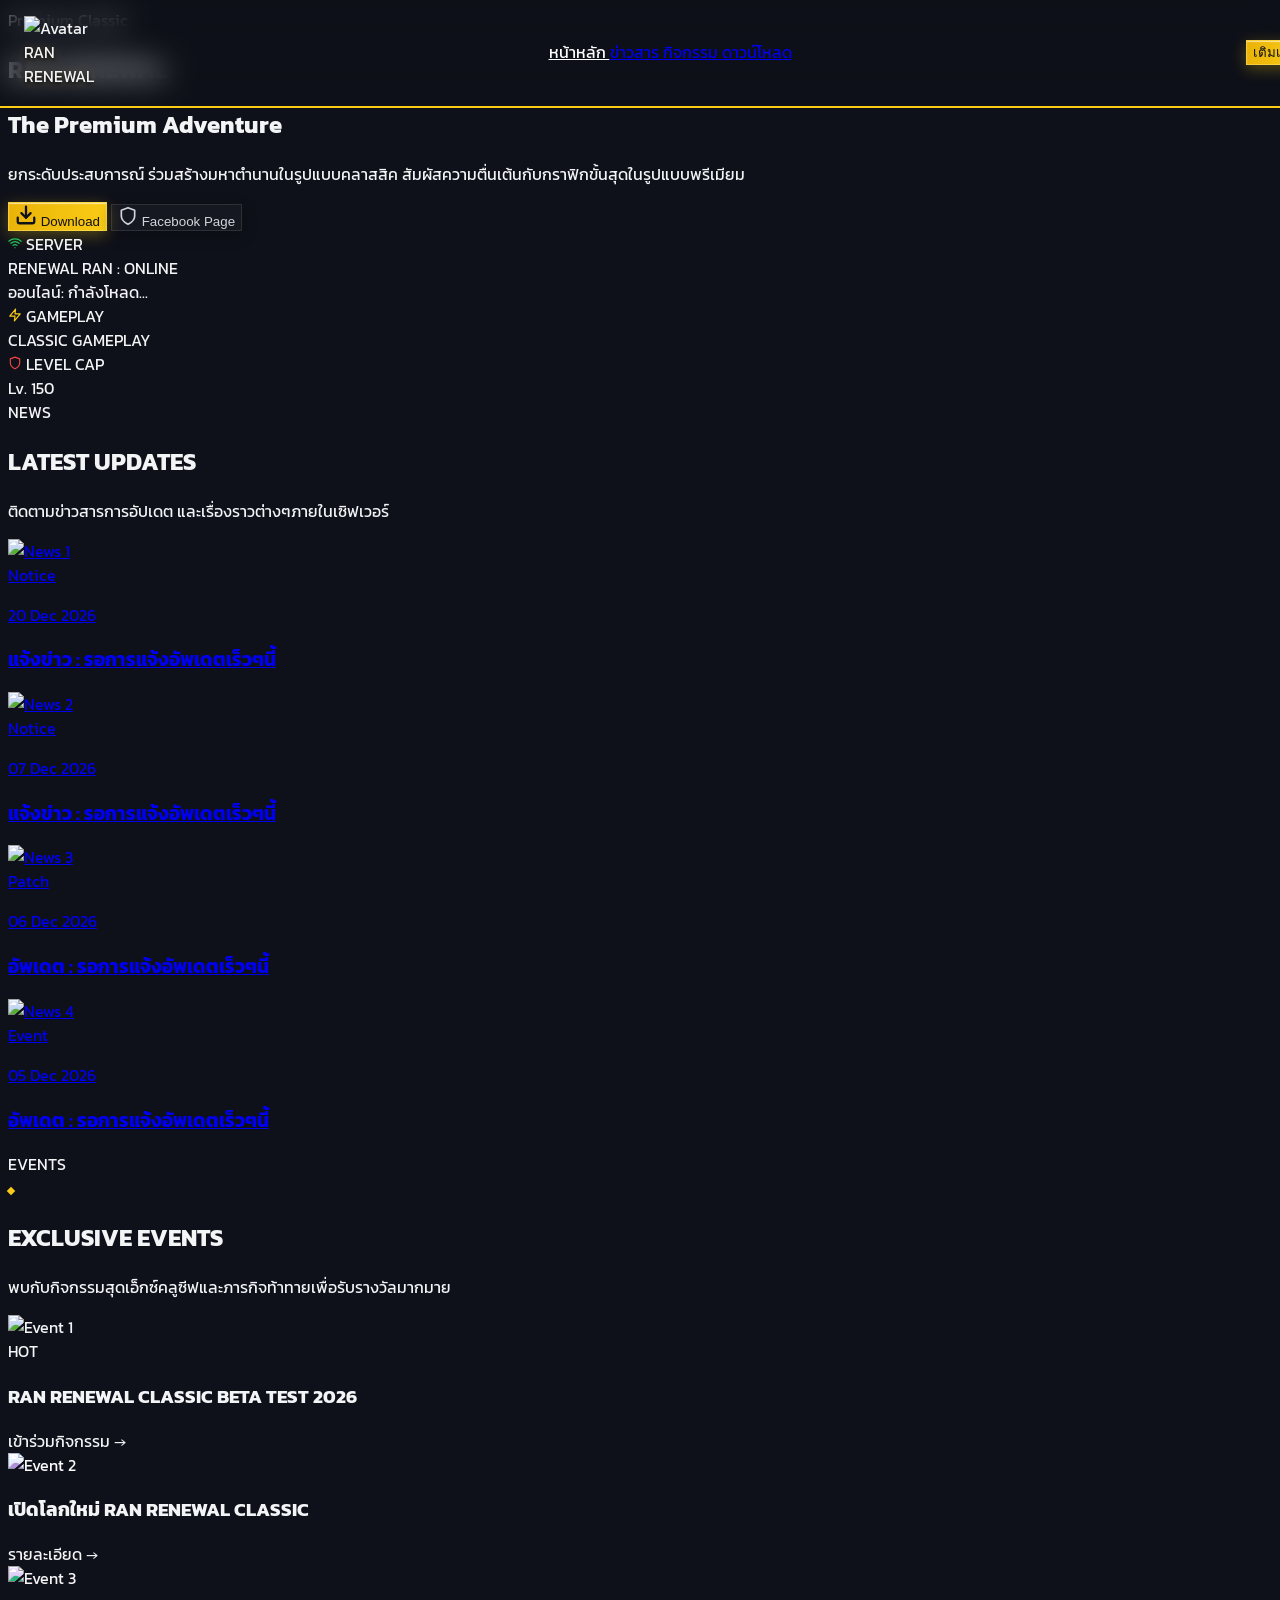
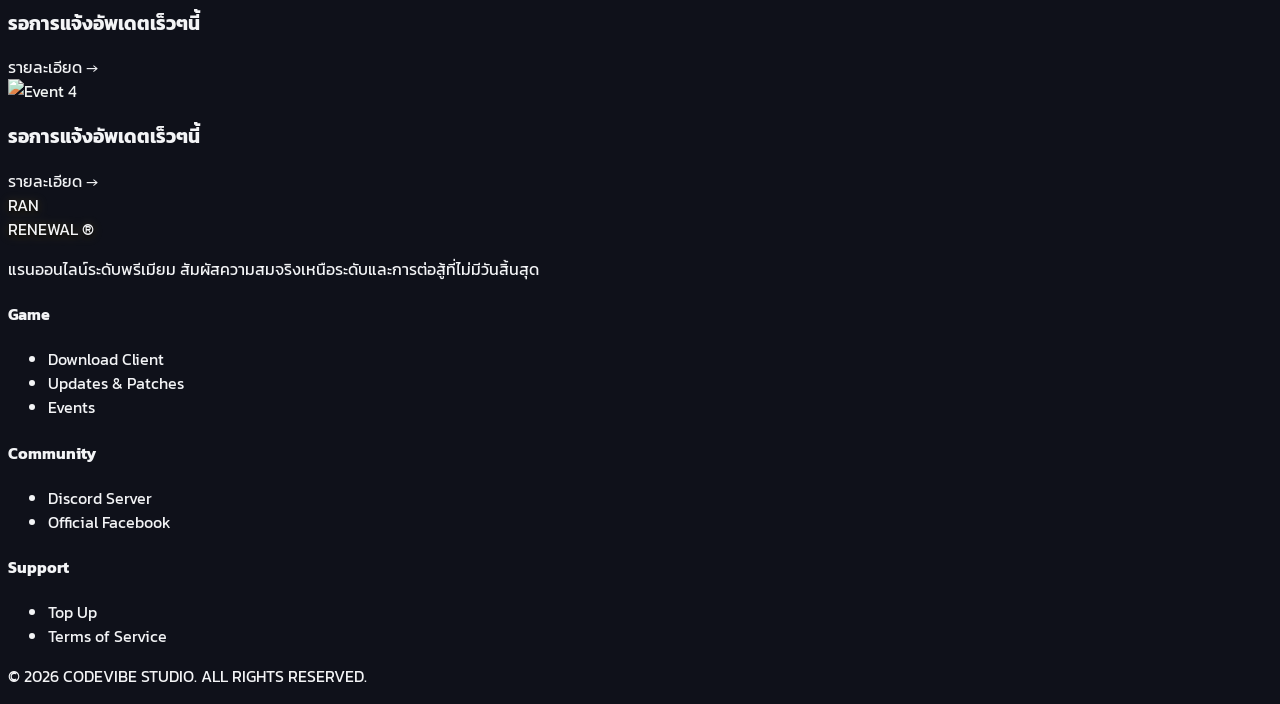
==== commit c85f1d9e: "Add files via upload" ====
--- a/index.html
+++ b/index.html
@@ -4,14 +4,7 @@
     <meta charset="UTF-8" />
     <meta name="viewport" content="width=device-width, initial-scale=1.0" />
     <title>RAN RENEWAL : Premium Classic</title>
-    <style>
-      html, body { background-color: #0F111A !important; color: #F3F4F6 !important; }
-      #navbar {
-        background-color: rgba(15, 17, 26, 0.3);
-        backdrop-filter: blur(15px);
-        -webkit-backdrop-filter: blur(15px);
-      }
-    </style>
+
     <link rel="icon" type="image/png" href="./assets/avatar.png" />
     <link rel="apple-touch-icon" href="./assets/avatar.png" />
     <!-- Google Fonts -->
@@ -29,7 +22,7 @@
     <link rel="stylesheet" href="./css/style.css" />
   </head>
   <body
-    style="background-color: #0F111A;"
+
     class="antialiased overflow-x-hidden selection:bg-ran-gold selection:text-black scroll-smooth"
   >
     <main class="w-full relative overflow-x-hidden">
@@ -252,6 +245,49 @@
               </span>
             </button>
           </div>
+
+          <!-- Server Status Bar -->
+          <div
+            class="mt-12 w-full max-w-3xl grid grid-cols-1 md:grid-cols-3 gap-0 border border-white/10 hover:border-ran-gold/30 rounded-2xl bg-white/[0.03] backdrop-blur-2xl shadow-[0_8px_32px_0_rgba(0,0,0,0.3)] relative z-10 animate-premium-reveal premium-delay-600 divide-y md:divide-y-0 md:divide-x divide-white/10 hover:shadow-[0_0_30px_rgba(250,204,21,0.15)] transition-all duration-700"
+          >
+            <!-- Server Status -->
+            <div class="py-4 px-4 flex flex-col items-center justify-center text-center group/item transition-colors">
+              <div class="flex items-center gap-1.5 mb-1.5 opacity-70 group-hover/item:opacity-100 transition-opacity">
+                <svg xmlns="http://www.w3.org/2000/svg" width="14" height="14" viewBox="0 0 24 24" fill="none" stroke="#22c55e" stroke-width="2" stroke-linecap="round" stroke-linejoin="round" class="animate-pulse shadow-[0_0_10px_rgba(34,197,94,0.5)]"><path d="M5 12.55a11 11 0 0 1 14.08 0"></path><path d="M1.42 9a16 16 0 0 1 21.16 0"></path><path d="M8.53 16.11a6 6 0 0 1 6.95 0"></path><line x1="12" y1="20" x2="12.01" y2="20"></line></svg>
+                <span class="text-[10px] text-gray-300 font-prompt tracking-[0.2em] relative top-[1px]">SERVER</span>
+              </div>
+              <div class="flex items-center gap-1.5 mb-2">
+                <span class="font-cinzel font-bold text-white text-sm tracking-wider drop-shadow-md">RENEWAL RAN : </span>
+                <span id="server-status" class="text-[9px] font-bold text-[#0F111A] bg-green-500 tracking-widest px-1.5 py-0.5 rounded shadow-[0_0_8px_rgba(34,197,94,0.6)]">ONLINE</span>
+              </div>
+              <!-- Online Count -->
+              <div class="flex items-center gap-1.5 text-[11px] text-ran-gold font-prompt bg-black/40 px-3 py-1 rounded-full border border-ran-gold/20 shadow-inner">
+                <div class="w-1.5 h-1.5 rounded-full bg-green-500 shadow-[0_0_5px_#22c55e] animate-pulse"></div>
+                <span>ออนไลน์: <span id="online-count" class="font-medium tracking-wide">กำลังโหลด...</span></span>
+              </div>
+            </div>
+
+            <!-- Gameplay -->
+            <div class="py-4 px-4 flex flex-col items-center justify-center text-center group/item transition-colors relative">
+              <div class="absolute inset-y-0 left-0 w-1/2 bg-gradient-to-r from-white/[0.03] to-transparent"></div>
+              <div class="flex items-center gap-1.5 mb-2 opacity-70 group-hover/item:opacity-100 transition-opacity">
+                <svg xmlns="http://www.w3.org/2000/svg" width="14" height="14" viewBox="0 0 24 24" fill="none" stroke="#FACC15" stroke-width="2" stroke-linecap="round" stroke-linejoin="round" class="drop-shadow-[0_0_5px_rgba(250,204,21,0.5)]"><polygon points="13 2 3 14 12 14 11 22 21 10 12 10 13 2"></polygon></svg>
+                <span class="text-[10px] text-gray-300 font-prompt tracking-[0.2em] relative top-[1px]">GAMEPLAY</span>
+              </div>
+              <span class="font-cinzel font-bold text-ran-gold text-sm tracking-widest drop-shadow-[0_0_5px_rgba(250,204,21,0.3)] bg-gradient-to-b from-[#FACC15] to-[#B45309] text-transparent bg-clip-text">CLASSIC GAMEPLAY</span>
+            </div>
+
+            <!-- Level Cap -->
+            <div class="py-4 px-4 flex flex-col items-center justify-center text-center group/item transition-colors relative">
+               <div class="absolute inset-y-0 left-0 w-1/2 bg-gradient-to-r from-white/[0.03] to-transparent"></div>
+              <div class="flex items-center gap-1.5 mb-2 opacity-70 group-hover/item:opacity-100 transition-opacity">
+                <svg xmlns="http://www.w3.org/2000/svg" width="14" height="14" viewBox="0 0 24 24" fill="none" stroke="#EF4444" stroke-width="2" stroke-linecap="round" stroke-linejoin="round" class="drop-shadow-[0_0_5px_rgba(239,68,68,0.5)]"><path d="M12 22s8-4 8-10V5l-8-3-8 3v7c0 6 8 10 8 10z"></path></svg>
+                <span class="text-[10px] text-gray-300 font-prompt tracking-[0.2em] relative top-[1px]">LEVEL CAP</span>
+              </div>
+              <span class="font-prompt font-bold text-white text-sm tracking-widest drop-shadow-md">Lv. 150</span>
+            </div>
+          </div>
+
         </div>
       </section>
 
@@ -356,9 +392,7 @@
                 </p>
               </div>
             </div>
-            <!-- <a href="#" class="text-xs text-ran-gold-dark hover:text-ran-gold transition-all duration-300 inline-flex items-center gap-2 uppercase tracking-widest font-cinzel border border-ran-gold-dark/30 hover:border-ran-gold px-6 py-2 rounded-md bg-white/5 hover:bg-ran-gold/10 hover:shadow-[0_0_20px_rgba(250,204,21,0.5)]">
-                View Archive <span>&rarr;</span>
-            </a> -->
+
           </div>
 
           <div class="grid grid-cols-1 md:grid-cols-2 lg:grid-cols-4 gap-8">
@@ -823,7 +857,7 @@
         <div
           class="max-w-7xl mx-auto flex flex-col items-center justify-center text-xs text-gray-500 uppercase tracking-widest relative z-10 pt-8 border-t border-white/5 font-prompt"
         >
-          <p class="mb-2">© 2026 NEOX STUDIO. ALL RIGHTS RESERVED.</p>
+          <p class="mb-2">© 2026 CODEVIBE STUDIO. ALL RIGHTS RESERVED.</p>
         </div>
       </footer>
     </main>
--- a/css/style.css
+++ b/css/style.css
@@ -2,6 +2,9 @@
     font-family: 'Kanit', sans-serif; 
     background-color: #0F111A; 
     color: #F3F4F6;
+    -webkit-user-select: none; /* ห้ามคลุมดำข้อความและรูปภาพ */
+    -ms-user-select: none;
+    user-select: none;
 }
 
 * {
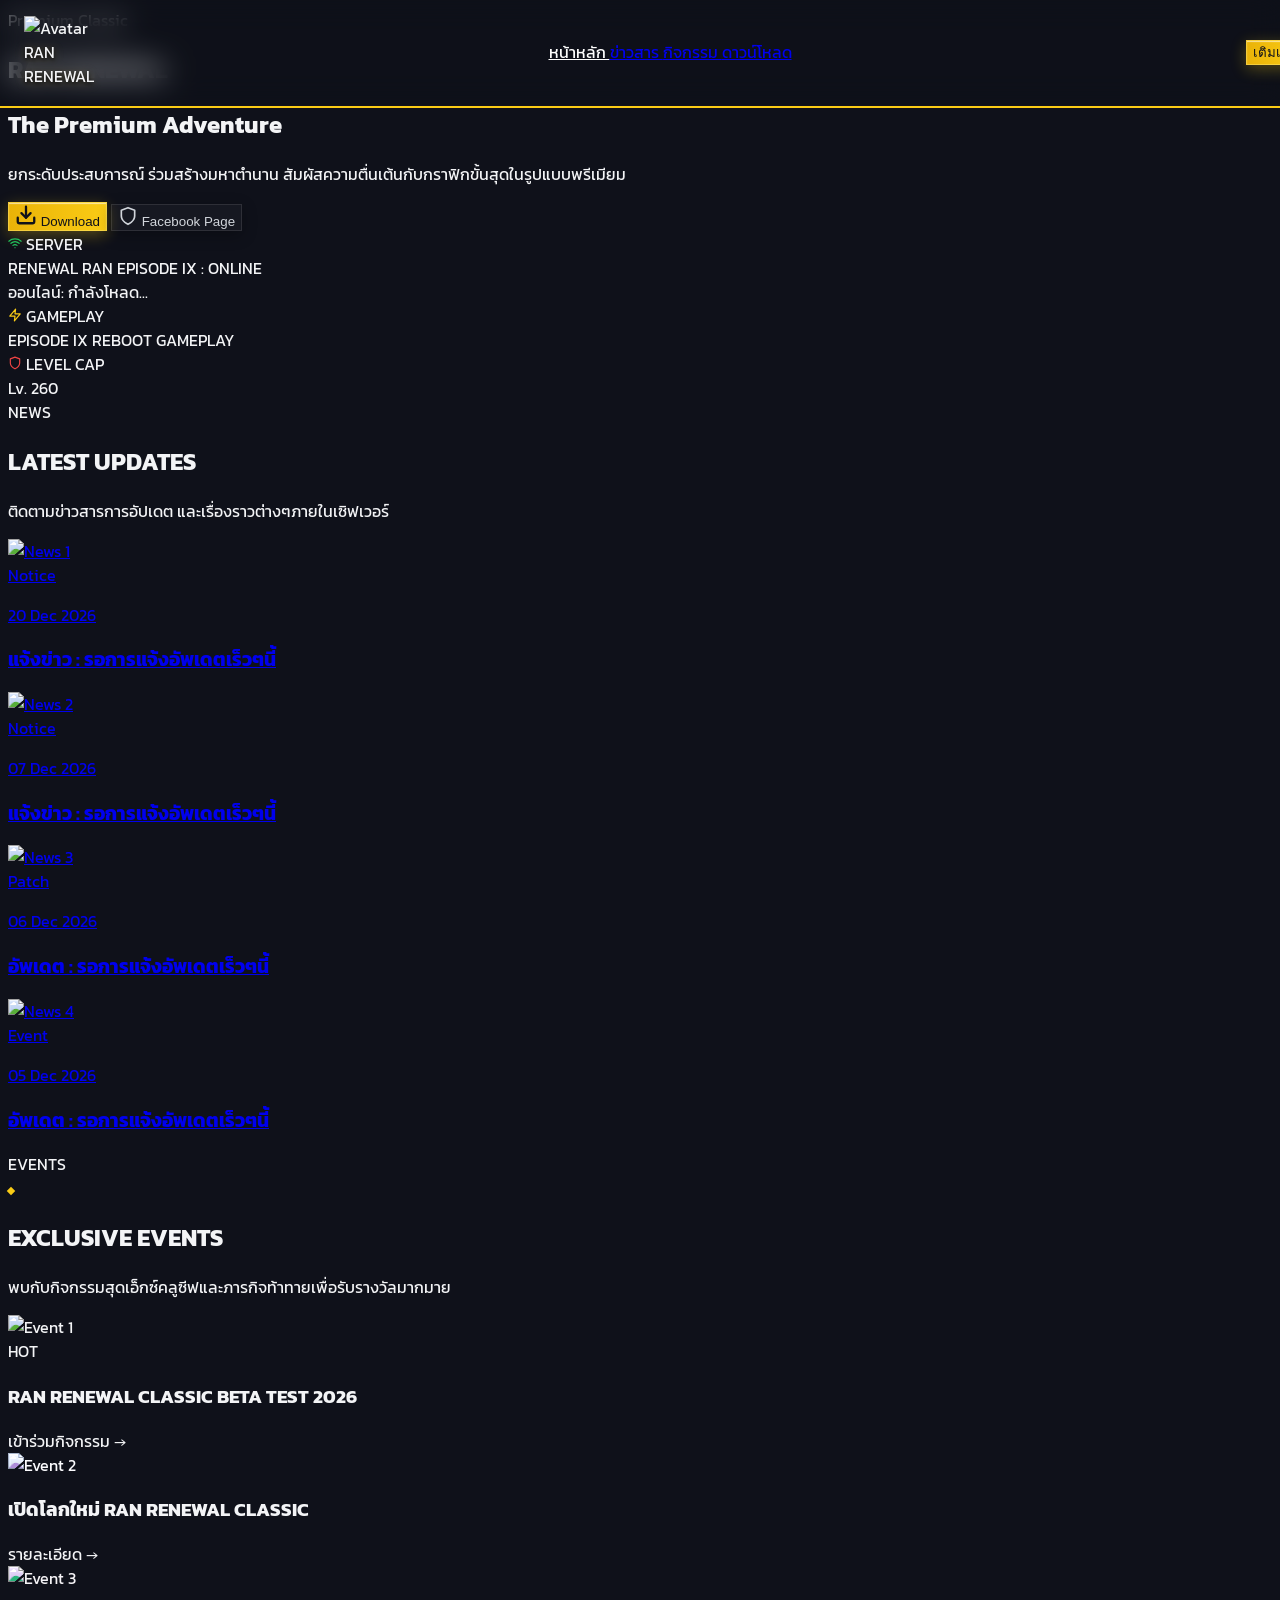
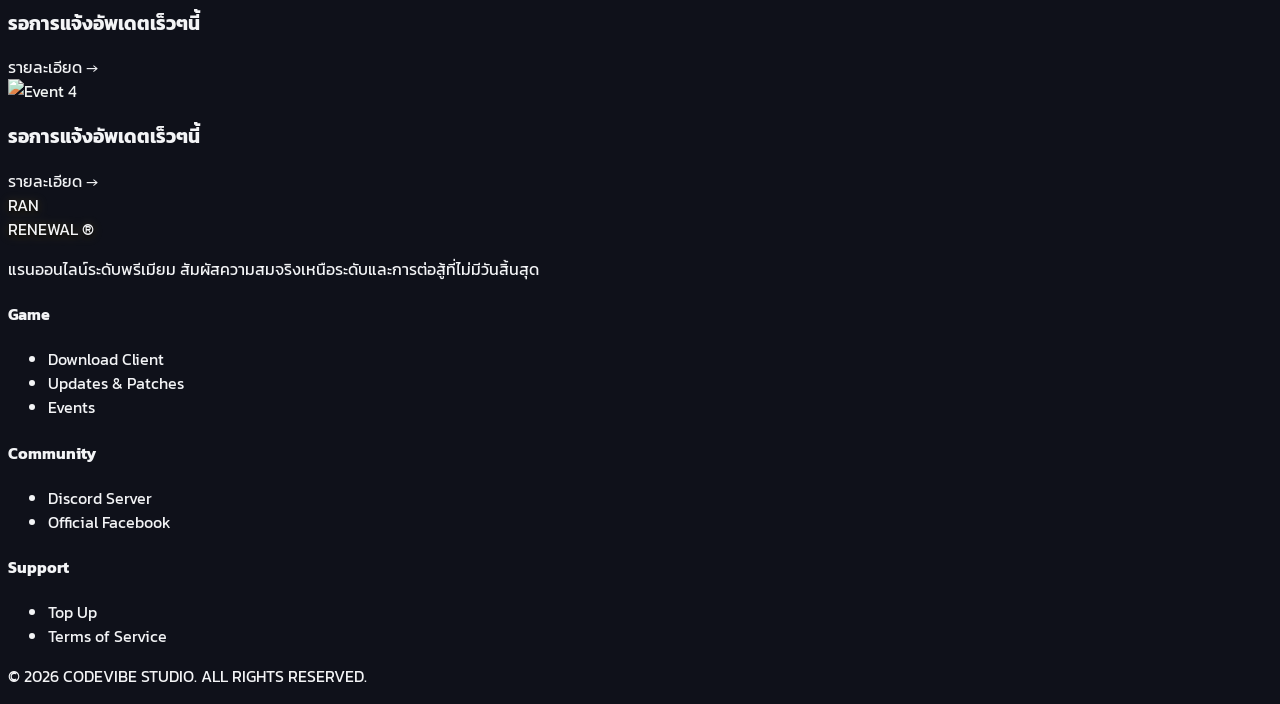
==== commit 6fcbe6dd: "Add files via upload" ====
--- a/index.html
+++ b/index.html
@@ -3,7 +3,7 @@
   <head>
     <meta charset="UTF-8" />
     <meta name="viewport" content="width=device-width, initial-scale=1.0" />
-    <title>RAN RENEWAL : Premium Classic</title>
+    <title>RAN RENEWAL : Premium Episode IX</title>
 
     <link rel="icon" type="image/png" href="./assets/avatar.png" />
     <link rel="apple-touch-icon" href="./assets/avatar.png" />
@@ -191,7 +191,7 @@
           >
             ยกระดับประสบการณ์
             <span class="text-ran-gold font-medium">
-              ร่วมสร้างมหาตำนานในรูปแบบคลาสสิค
+              ร่วมสร้างมหาตำนาน
             </span>
             สัมผัสความตื่นเต้นกับกราฟิกขั้นสุดในรูปแบบพรีเมียม
           </p>
@@ -257,7 +257,7 @@
                 <span class="text-[10px] text-gray-300 font-prompt tracking-[0.2em] relative top-[1px]">SERVER</span>
               </div>
               <div class="flex items-center gap-1.5 mb-2">
-                <span class="font-cinzel font-bold text-white text-sm tracking-wider drop-shadow-md">RENEWAL RAN : </span>
+                <span class="font-cinzel font-bold text-white text-sm tracking-wider drop-shadow-md">RENEWAL RAN EPISODE IX : </span>
                 <span id="server-status" class="text-[9px] font-bold text-[#0F111A] bg-green-500 tracking-widest px-1.5 py-0.5 rounded shadow-[0_0_8px_rgba(34,197,94,0.6)]">ONLINE</span>
               </div>
               <!-- Online Count -->
@@ -274,7 +274,7 @@
                 <svg xmlns="http://www.w3.org/2000/svg" width="14" height="14" viewBox="0 0 24 24" fill="none" stroke="#FACC15" stroke-width="2" stroke-linecap="round" stroke-linejoin="round" class="drop-shadow-[0_0_5px_rgba(250,204,21,0.5)]"><polygon points="13 2 3 14 12 14 11 22 21 10 12 10 13 2"></polygon></svg>
                 <span class="text-[10px] text-gray-300 font-prompt tracking-[0.2em] relative top-[1px]">GAMEPLAY</span>
               </div>
-              <span class="font-cinzel font-bold text-ran-gold text-sm tracking-widest drop-shadow-[0_0_5px_rgba(250,204,21,0.3)] bg-gradient-to-b from-[#FACC15] to-[#B45309] text-transparent bg-clip-text">CLASSIC GAMEPLAY</span>
+              <span class="font-cinzel font-bold text-ran-gold text-sm tracking-widest drop-shadow-[0_0_5px_rgba(250,204,21,0.3)] bg-gradient-to-b from-[#FACC15] to-[#B45309] text-transparent bg-clip-text">EPISODE IX REBOOT GAMEPLAY</span>
             </div>
 
             <!-- Level Cap -->
@@ -284,7 +284,7 @@
                 <svg xmlns="http://www.w3.org/2000/svg" width="14" height="14" viewBox="0 0 24 24" fill="none" stroke="#EF4444" stroke-width="2" stroke-linecap="round" stroke-linejoin="round" class="drop-shadow-[0_0_5px_rgba(239,68,68,0.5)]"><path d="M12 22s8-4 8-10V5l-8-3-8 3v7c0 6 8 10 8 10z"></path></svg>
                 <span class="text-[10px] text-gray-300 font-prompt tracking-[0.2em] relative top-[1px]">LEVEL CAP</span>
               </div>
-              <span class="font-prompt font-bold text-white text-sm tracking-widest drop-shadow-md">Lv. 150</span>
+              <span class="font-prompt font-bold text-white text-sm tracking-widest drop-shadow-md">Lv. 260</span>
             </div>
           </div>
 
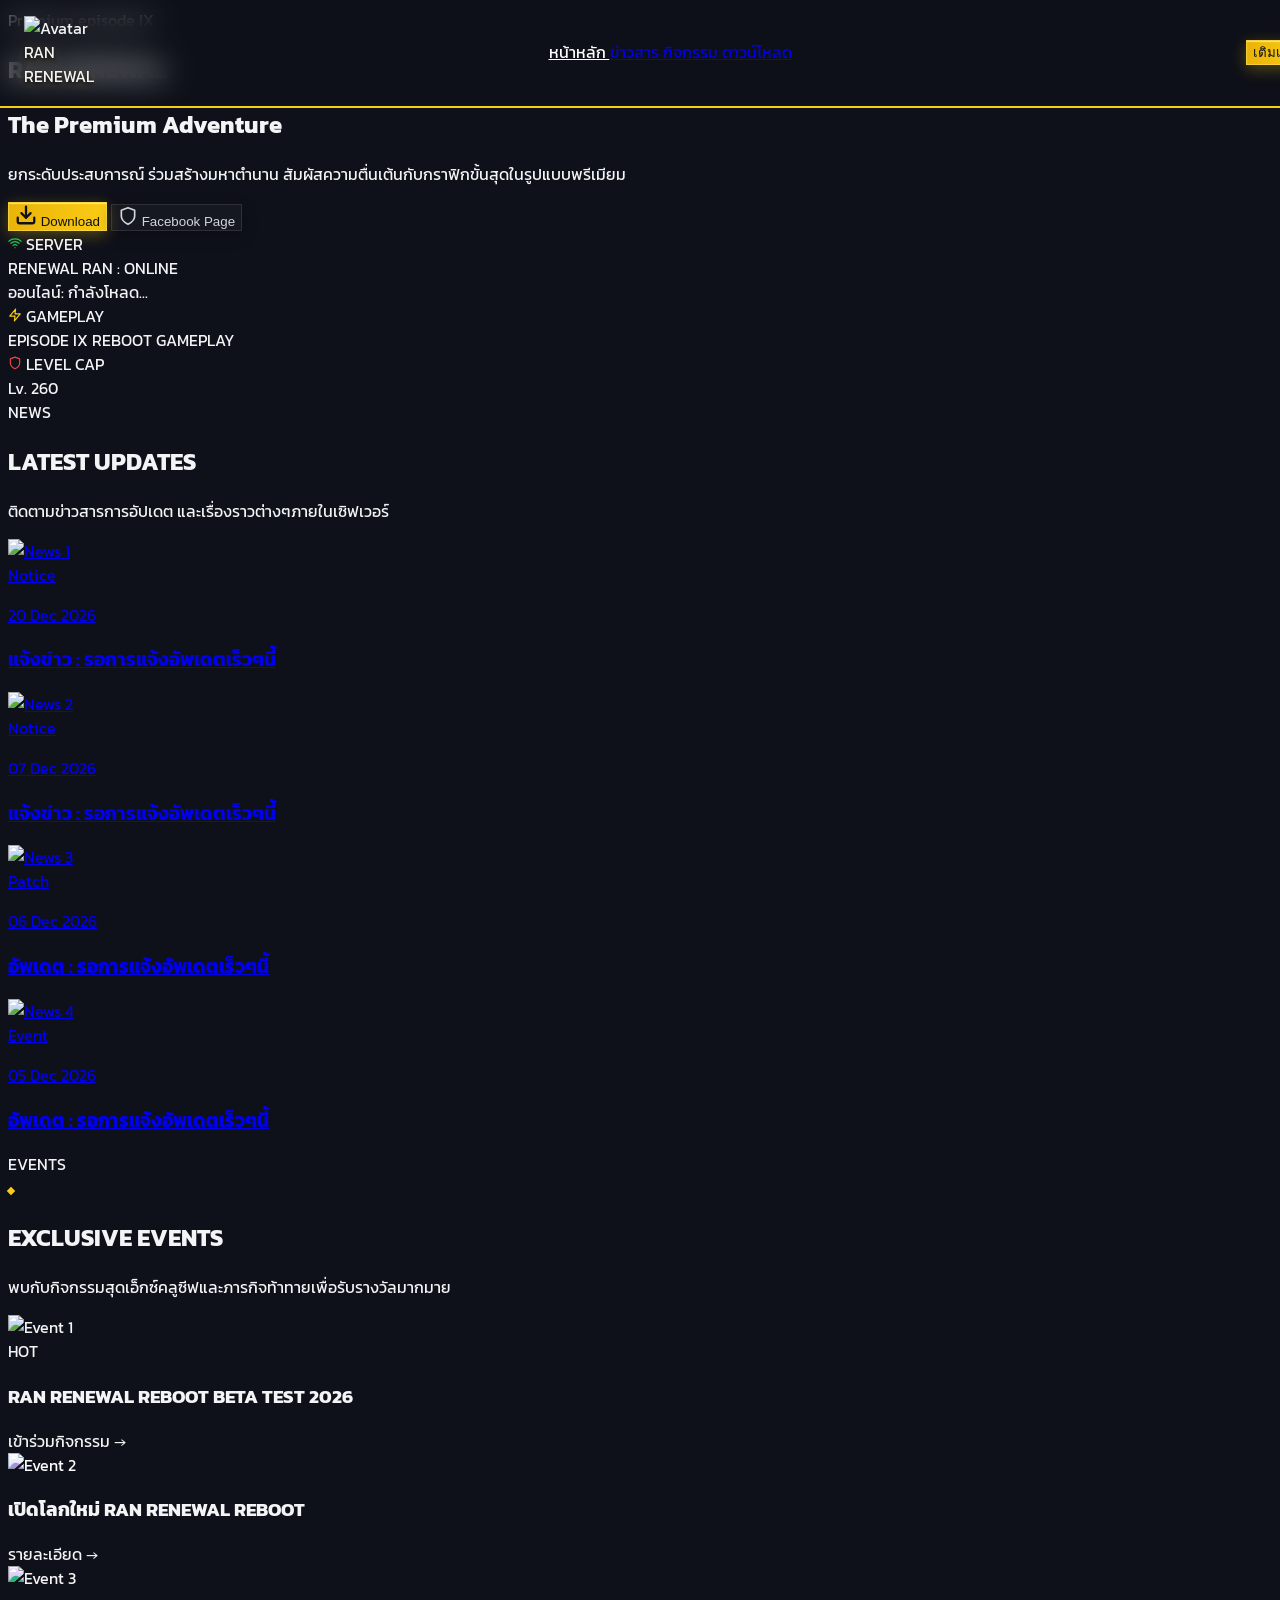
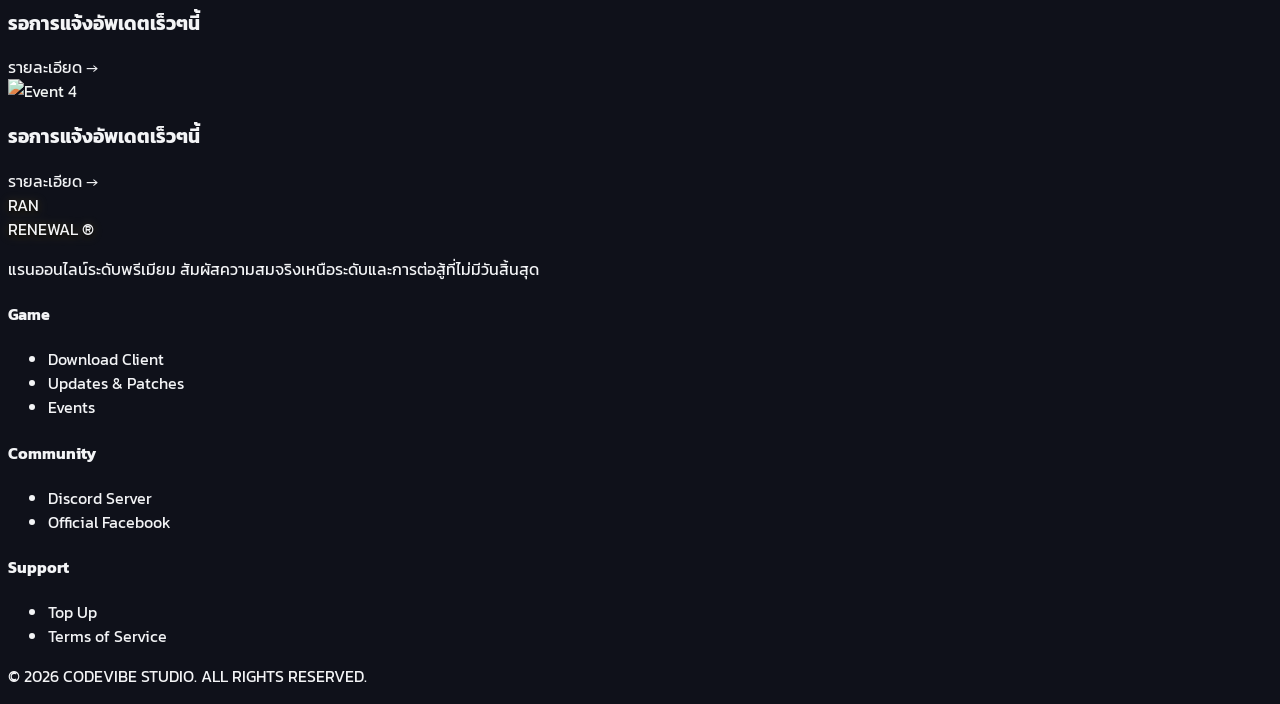
==== commit acb9ba8b: "Add files via upload" ====
--- a/index.html
+++ b/index.html
@@ -151,10 +151,10 @@
           <div
             class="inline-flex items-center gap-3 text-ran-gold mb-8 font-cinzel text-xs md:text-sm tracking-[0.4em] uppercase border border-ran-gold/30 bg-ran-gold/10 px-6 py-2 rounded-full shadow-[0_0_20px_rgba(250,204,21,0.15)] relative z-10 transition-transform duration-500 hover:scale-105 animate-premium-reveal"
           >
-            <span
+            <span/index.html
               class="w-1.5 h-1.5 rotate-45 bg-ran-gold shadow-[0_0_5px_#FACC15]"
             ></span>
-            Premium Classic
+            Premium episode IX
             <span
               class="w-1.5 h-1.5 rotate-45 bg-ran-gold shadow-[0_0_5px_#FACC15]"
             ></span>
@@ -257,7 +257,7 @@
                 <span class="text-[10px] text-gray-300 font-prompt tracking-[0.2em] relative top-[1px]">SERVER</span>
               </div>
               <div class="flex items-center gap-1.5 mb-2">
-                <span class="font-cinzel font-bold text-white text-sm tracking-wider drop-shadow-md">RENEWAL RAN EPISODE IX : </span>
+                <span class="font-cinzel font-bold text-white text-sm tracking-wider drop-shadow-md">RENEWAL RAN : </span>
                 <span id="server-status" class="text-[9px] font-bold text-[#0F111A] bg-green-500 tracking-widest px-1.5 py-0.5 rounded shadow-[0_0_8px_rgba(34,197,94,0.6)]">ONLINE</span>
               </div>
               <!-- Online Count -->
@@ -646,7 +646,7 @@
                   <h3
                     class="font-prompt text-lg font-bold text-white mb-2 leading-tight drop-shadow-md"
                   >
-                    RAN RENEWAL CLASSIC BETA TEST 2026
+                    RAN RENEWAL REBOOT BETA TEST 2026
                   </h3>
                   <div
                     class="flex items-center gap-2 text-xs text-ran-gold font-prompt font-semibold uppercase tracking-widest bg-black/40 px-3 py-1.5 rounded w-max backdrop-blur-md opacity-0 group-hover:opacity-100 transition-opacity"
@@ -677,7 +677,7 @@
                   <h3
                     class="font-prompt text-lg font-bold text-white mb-2 leading-tight drop-shadow-md"
                   >
-                    เปิดโลกใหม่ RAN RENEWAL CLASSIC
+                    เปิดโลกใหม่ RAN RENEWAL REBOOT
                   </h3>
                   <div
                     class="flex items-center gap-2 text-xs text-ran-gold font-prompt font-semibold uppercase tracking-widest bg-black/40 px-3 py-1.5 rounded w-max backdrop-blur-md opacity-0 group-hover:opacity-100 transition-opacity"
